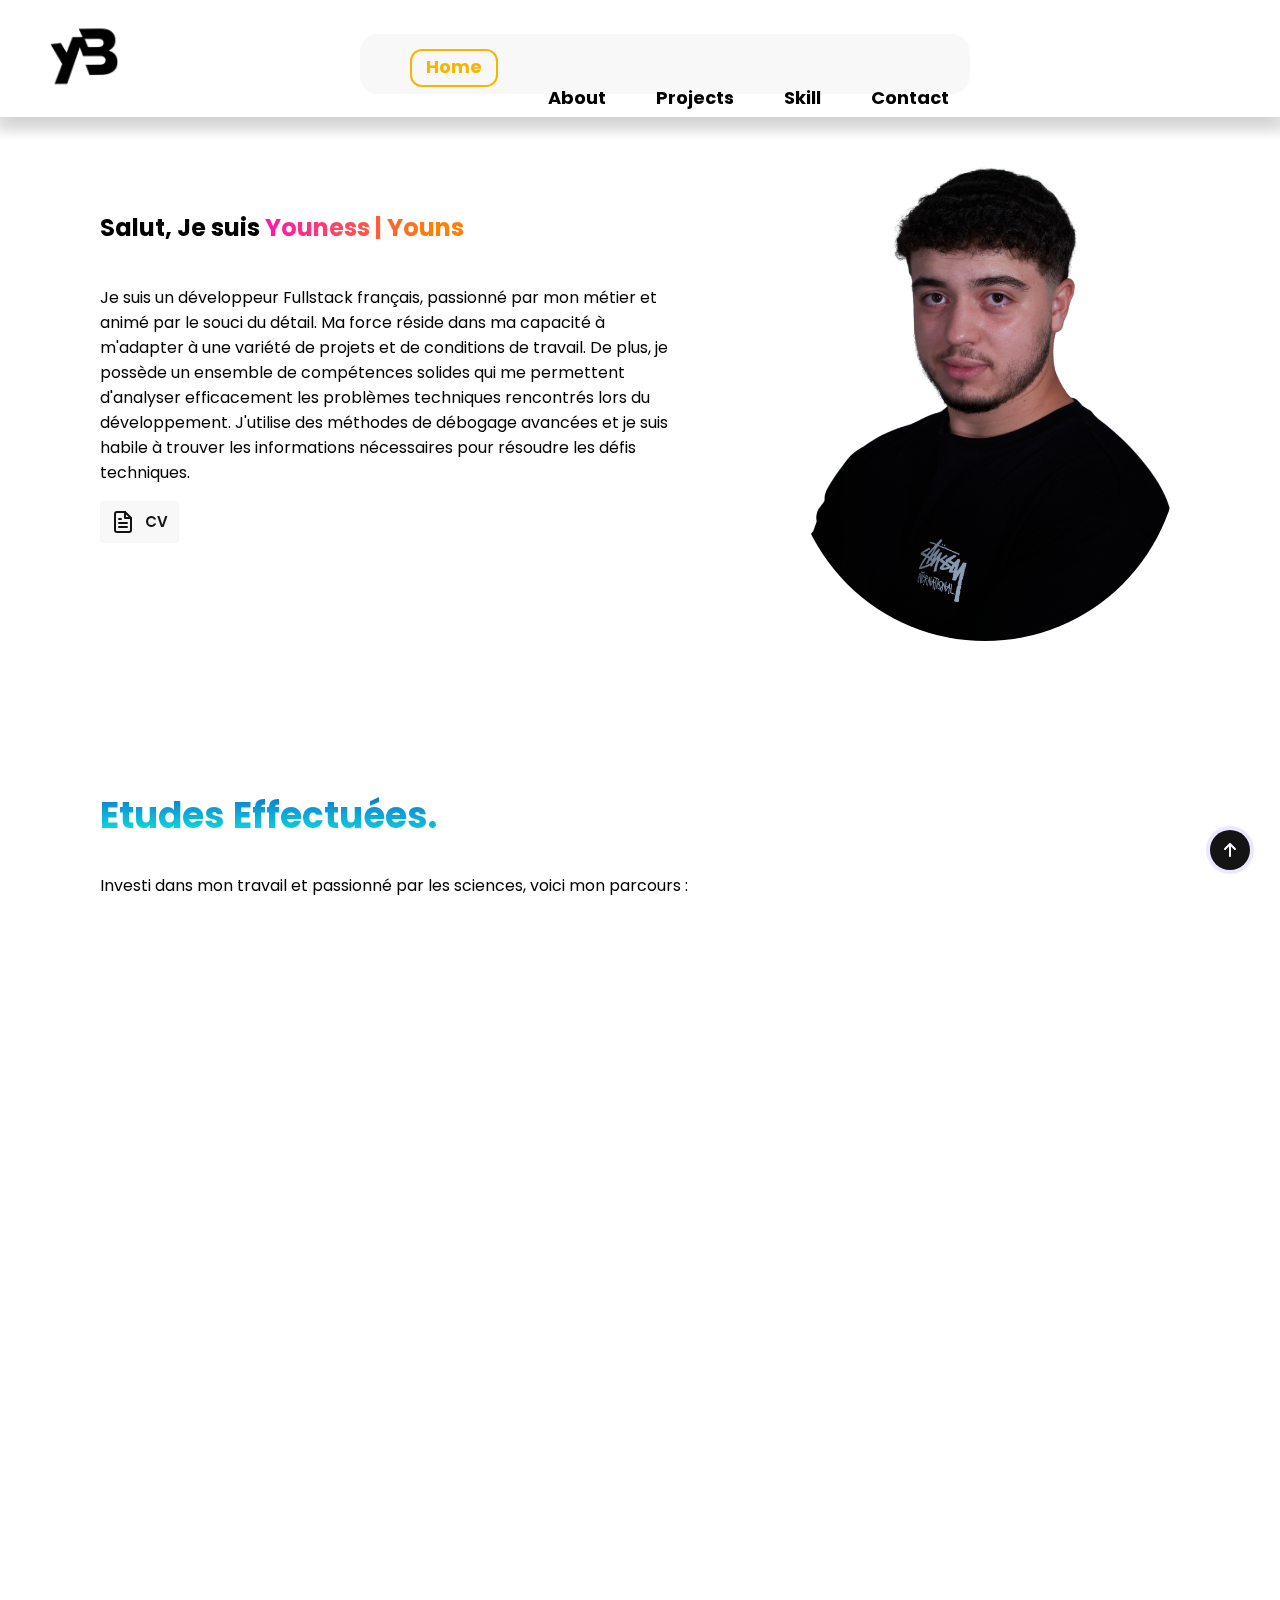
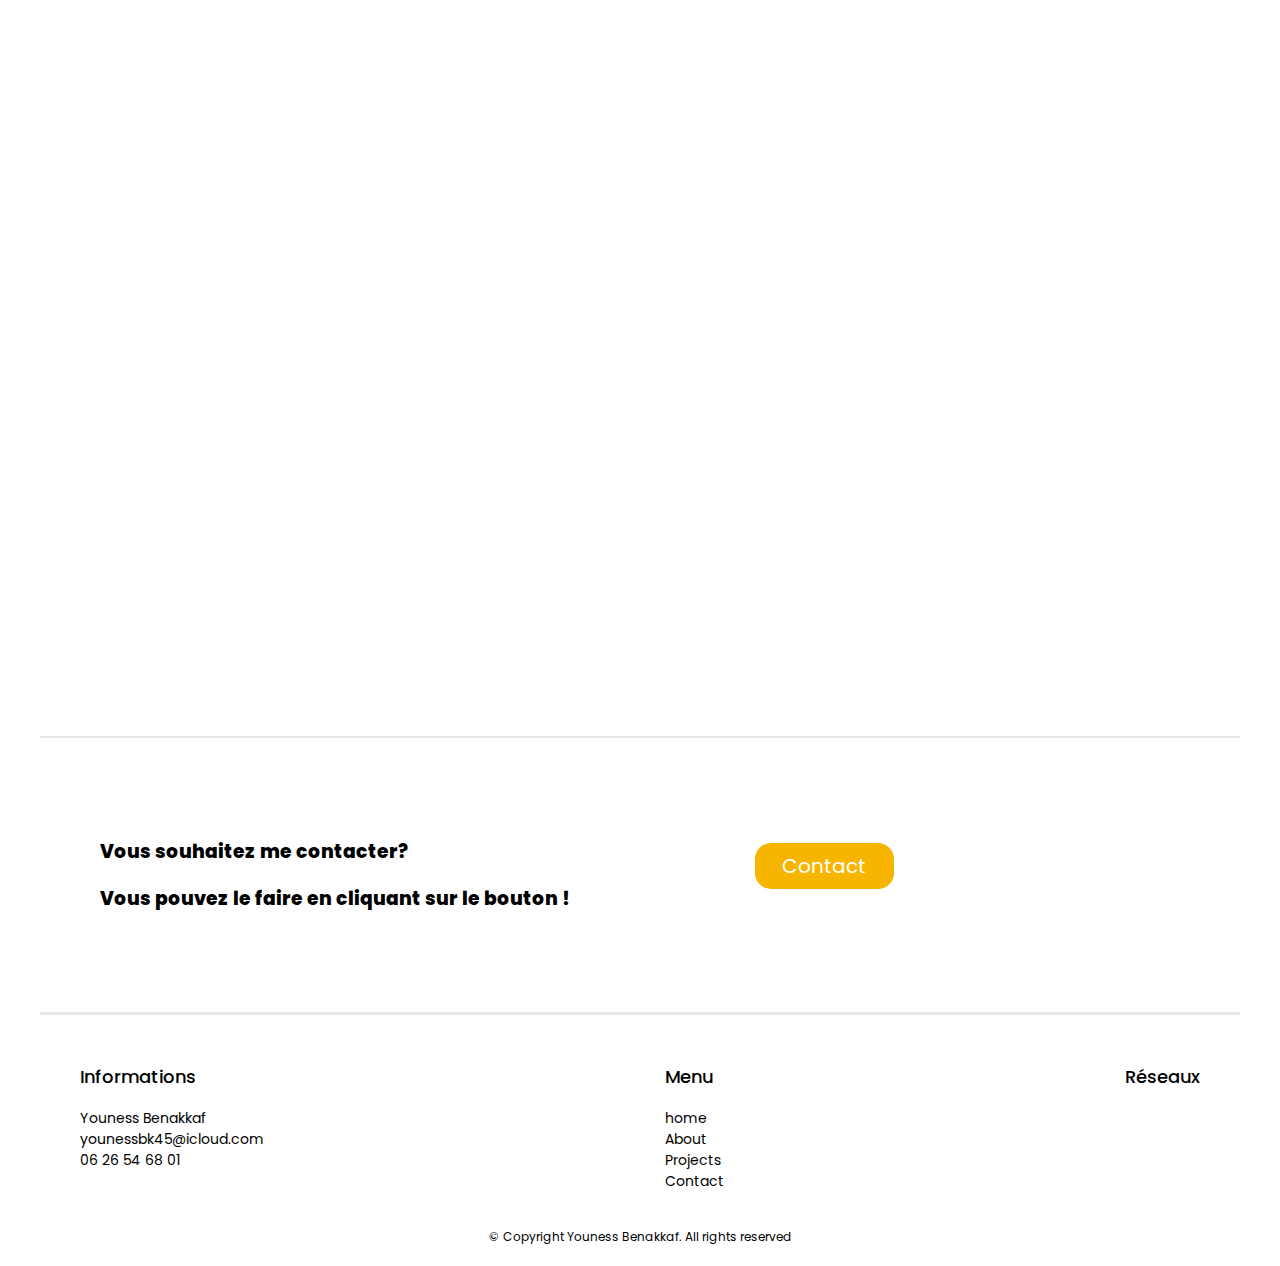
==== pages/about.html @ bb2be25c "first commit" ====
<!DOCTYPE html>
<html lang="fr">
<head>
    <meta charset="UTF-8">
    <meta name="viewport" content="width=device-width, initial-scale=1.0">
    <link href="https://cdn.jsdelivr.net/npm/bootstrap@5.3.2/dist/css/bootstrap.min.css" rel="stylesheet" integrity="sha384-T3c6CoIi6uLrA9TneNEoa7RxnatzjcDSCmG1MXxSR1GAsXEV/Dwwykc2MPK8M2HN" crossorigin="anonymous">
    <link rel='stylesheet' href='https://cdn-uicons.flaticon.com/2.1.0/uicons-bold-straight/css/uicons-bold-straight.css'>
    <link rel="stylesheet" href="https://cdnjs.cloudflare.com/ajax/libs/font-awesome/6.5.1/css/all.min.css" integrity="sha512-DTOQO9RWCH3ppGqcWaEA1BIZOC6xxalwEsw9c2QQeAIftl+Vegovlnee1c9QX4TctnWMn13TZye+giMm8e2LwA==" crossorigin="anonymous" referrerpolicy="no-referrer" />
    <link rel="preconnect" href="https://fonts.googleapis.com">
    <link rel="preconnect" href="https://fonts.gstatic.com" crossorigin>
    <link href="https://fonts.googleapis.com/css2?family=Poppins:ital,wght@0,100;0,200;0,300;0,400;0,500;0,600;0,700;0,800;0,900;1,100;1,200;1,300;1,400;1,500;1,600;1,700;1,800;1,900&display=swap" rel="stylesheet">
    <link rel="stylesheet" href="../index.css">
</head>
<body onload="applyStyleOnLoad()">
    <div class="gotop">
        <button class="button">
            <svg class="svgIcon" viewBox="0 0 384 512">
                <path d="M214.6 41.4c-12.5-12.5-32.8-12.5-45.3 0l-160 160c-12.5 12.5-12.5 32.8 0 45.3s32.8 12.5 45.3 0L160 141.2V448c0 17.7 14.3 32 32 32s32-14.3 32-32V141.2L329.4 246.6c12.5 12.5 32.8 12.5 45.3 0s12.5-32.8 0-45.3l-160-160z"></path>
            </svg>
        </button>
    </div>
    

    <header>
        <div class="oui">
            <div class="logo">
                <img src="../images/Design sans titre-69.png" alt="" srcset="">
            </div>
            <div class="pages">
                <div class="infos">
                    <a href="../index.html" onclick="onPageLinkClicked('un')"><h5 id="un">Home</h5></a>
                    <a href="./about.html"  onclick="onPageLinkClicked('deux')"><h5 id="deux">About</h5></a>
                    <a href="./projects.html" onclick="onPageLinkClicked('trois')"><h5 id="trois">Projects</h5></a>
                    <a href="./skill.html" onclick="onPageLinkClicked('cinq')"><h5 id="cinq">Skill</h5></a>
                    <a href="./contact.html" onclick="onPageLinkClicked('quatre')"><h5 id="quatre">Contact</h5></a>
                </div>
            </div>
            <div class="resaux">
                <a href="https://www.linkedin.com/in/youness-benakkaf-334a472b2?utm_source=share&utm_campaign=share_via&utm_content=profile&utm_medium=ios_app"><i class="fab fa-linkedin" ></i></a>
                <a href="https://github.com/ybkk65"><i class="fab fa-github" ></i></a>
                <a href="https://x.com/ybenakkaf?s=21&t=C0I7Cq6pZ4Nnw8e-dBh9cQ"><i class="fa-brands fa-x-twitter "></i></a>
            </div>
        </div>
    </header>

    <div id="navbarptit">
        <div class="navlog">
            <img src="../images/Design sans titre-69.png" alt="">
        </div>
        <div class="offnav">
            <div class="menu-toggle">
                <i class="fas fa-bars"></i>
                <i class="fas fa-times"></i> <!-- Ajout de l'icône croix -->
            </div>
            <div class="offnavcontent">
                <div class="redirection">
                    <a href="../index.html" onclick="onPageLinkClicked('un')"><h5 id="un">Home</h5></a>
                    <a href="./about.html"  onclick="onPageLinkClicked('deux')"><h5 id="deux">About</h5></a>
                    <a href="./projects.html" onclick="onPageLinkClicked('trois')"><h5 id="trois">Projects</h5></a>
                    <a href="./skill.html" onclick="onPageLinkClicked('cinq')"><h5 id="cinq">Skill</h5></a>
                    <a href="./contact.html" onclick="onPageLinkClicked('quatre')"><h5 id="quatre">Contact</h5></a>
                </div>
                <div class="socialmedia">
                    <a href="https://www.linkedin.com/in/youness-benakkaf-334a472b2?utm_source=share&utm_campaign=share_via&utm_content=profile&utm_medium=ios_app"><i class="fab fa-linkedin" ></i></a>
            <a href="https://github.com/ybkk65"><i class="fab fa-github" ></i></a>
            <a href="https://x.com/ybenakkaf?s=21&t=C0I7Cq6pZ4Nnw8e-dBh9cQ"><i class="fa-brands fa-x-twitter "></i></a>
                </div>
            </div>
        </div>
    </div>
    <main>

        <section id="aboutme">
        
            <div class="description_1">
                <div class="contenuDescription">
                    <h2>Salut, Je suis <span class="animated-text">Youness | Youns</span></h2>
                    <p>Je suis un développeur Fullstack français, passionné par mon métier et animé par le souci du détail. Ma force réside dans ma capacité à m'adapter à une variété de projets et de conditions de travail. De plus, je possède un ensemble de compétences solides qui me permettent d'analyser efficacement les problèmes techniques rencontrés lors du développement. J'utilise des méthodes de débogage avancées et je suis habile à trouver les informations nécessaires pour résoudre les défis techniques.</p>
                    <button class="download-button" onclick="downloadCV()">
                        <div class="docs">
                            <svg viewBox="0 0 24 24" width="24" height="24" stroke="currentColor" stroke-width="2" fill="none" stroke-linecap="round" stroke-linejoin="round" class="css-i6dzq1">
                                <path d="M14 2H6a2 2 0 0 0-2 2v16a2 2 0 0 0 2 2h12a2 2 0 0 0 2-2V8z"></path>
                                <polyline points="14 2 14 8 20 8"></polyline>
                                <line x1="16" y1="13" x2="8" y2="13"></line>
                                <line x1="16" y1="17" x2="8" y2="17"></line>
                                <polyline points="10 9 9 9 8 9"></polyline>
                            </svg>
                            CV
                        </div>
                        
                        <div class="download">
                            <svg viewBox="0 0 24 24" width="26" height="26" stroke="currentColor" stroke-width="2" fill="none" stroke-linecap="round" stroke-linejoin="round" class="css-i6dzq1">
                                <path d="M21 15v4a2 2 0 0 1-2 2H5a2 2 0 0 1-2-2v-4"></path>
                                <polyline points="7 10 12 15 17 10"></polyline>
                                <line x1="12" y1="15" x2="12" y2="3"></line>
                            </svg>
                        </div>
                    </button>
               
                </div>
                <div class="maphoto">
                    <img src="../images/Design sans titre-73.png" alt="">
                </div>
            </div>
        
            <div class="Etudes">
                <h2>Etudes Effectuées.</h2>
                <p>Investi dans mon travail et passionné par les sciences, voici mon parcours :</p>
            </div>

            <div class="parcours">

                <div id="ensemble1" class="ensemble">
                    <div class="codalogo">
                        <img src="../images/coda_school_logo.jpeg" alt="">
                        <p>Sept 2023 - Sept 2026</p>
                    </div>
                <div class="parcour_1">
                    <div class="contenue_1">
                        <h3>Bachelor Concepteur Développeur d'Applications</h3>
                        <h5>Coda</h5>
                        <ul>
                            <li>Concevoir et développer des composants d'interface utilisateur en intégrant les recommandations de sécurité.</li><br>
                            <li>Concevoir et développer la persistance des données en intégrant les recommandations de sécurité.</li><br>
                            <li>Concevoir et développer une application multicouche répartie en intégrant les recommandations de sécurité.</li>
                        </ul>
                    </div>
                </div>
            </div>


            <div id="ensemble2" class="ensemble">
                <div class="codalogo">
                    <img src="../images/logo-univ-orléans_3.png" alt="">
                    <p>Sept 2022 - Avril 2023</p>
                </div>
            <div class="parcour_1">
                <div class="contenue_1">
                    <h3>Licence Informatique Mathématiques Économie (1ère année)</h3>
                        <h5>Université d'Orléans</h5>
                        <ul>
                            <li>Études d'algorithmie et apprentissage de Python</li><br>
                            <li>Étude du cycle de maths et de la logique de programmation</li>
                        </ul>
                </div>
            </div>
        </div>


        <div id="ensemble3" class="ensemble">
            <div class="codalogo">
                <img src="../images/Capture d’écran 2024-03-12 à 20.41.40.png" alt="">
                <p>Sept 2019 - juin 2021</p>
            </div>
        <div class="parcour_1">
            <div class="contenue_1">
                <h3>Baccalauréat général Mathématiques, Physique-Chimie, Maths Expertes</h3>
                <h5>Lycée Maurice Genevoix, Ingré</h5>
                <ul>
                    <li>Cursus général</li>
                </ul>
            </div>
        </div>
    </div>



           
        </section>

        <div class="btncontact">
            <div class="lesdeux">
            <div>
                <h3>Vous souhaitez me contacter?</h3>
                <h3>Vous pouvez le faire en cliquant sur le bouton !</h3>
            </div>
            <div>
                <a href="./contact.html" onclick="onPageLinkClicked('quatre')"><h5>Contact</h5></a>
            </div>
        </div>
        </div>
    </main>

    <footer>
        <div class="footer-container">
            <div class="one">
                <div>
                    <p>Informations</p>
                </div>
                <div>
                    <ul>
                        <li>Youness Benakkaf</li>
                        <li>younessbk45@icloud.com</li>
                        <li>06 26 54 68 01</li>
                        <li></li>
                    </ul>
                </div>
            </div>
            <div class="two">
                <div>
                    <p>Menu</p>
                </div>
                <div>
                    <ul>
                        <li>home</li>
                        <li>About</li>
                        <li>Projects</li>
                        <li>Contact</li>
                    </ul>
                </div>
            </div>
            <div  class="tree">
                <div>
                    <p>Réseaux</p>
                </div>
                <div class="res">
                    <a href="https://www.linkedin.com/in/youness-benakkaf-334a472b2?utm_source=share&utm_campaign=share_via&utm_content=profile&utm_medium=ios_app"><i class="fab fa-linkedin" ></i></a>
                    <a href="https://github.com/ybkk65"><i class="fab fa-github" ></i></a>
                    <a href="https://x.com/ybenakkaf?s=21&t=C0I7Cq6pZ4Nnw8e-dBh9cQ"><i class="fa-brands fa-x-twitter "></i></a>
                </div>
            </div>
        </div>
        <span class="footer__copy">
            &#169; Copyright Youness Benakkaf. All rights reserved
        </span>
    </footer>
    
    <script src="../scrollreveal.min.js"></script>
    <script src="../nav.js"></script>
    <script src="../index.js"></script>
    <script src="https://cdn.jsdelivr.net/npm/gsap@3.12.5/dist/gsap.min.js"></script>
    <script src="../animations.js"></script>
    <script src="https://cdn.jsdelivr.net/npm/bootstrap@5.3.3/dist/js/bootstrap.bundle.min.js" integrity="sha384-YvpcrYf0tY3lHB60NNkmXc5s9fDVZLESaAA55NDzOxhy9GkcIdslK1eN7N6jIeHz" crossorigin="anonymous"></script>
</body>
</html>
---- index.css ----
/*body and all style*/

*{
  font-family: "Poppins", sans-serif;
  z-index: 1;
}
body{
  max-width: 1200px;
margin: 140px auto 0 auto;


}

/*header style*/
/*header style*/
header {
  position: fixed;
  top: 0;
  padding-top: 20px;
  padding-bottom: 20px;
  left: 50%;
  transform: translateX(-50%);
  width: 100%; /* Largeur de 90% de la largeur de la fenêtre */
 /* Largeur maximale de 1200px */
  background-color: white; /* Ajout pour assurer la visibilité */
  z-index: 999; /* Assure que le header reste au-dessus du contenu */

  box-shadow: 2px 8px 10px 8px rgba(0,0,0,0.1),0px 10px 15px -3px rgba(0,0,0,0.1);
  backdrop-filter: blur(12px);
  -webkit-backdrop-filter: blur(12px);
}






#navbarptit{
  display: none;
}


.oui {
  display: flex;
  justify-content: space-between; /* Ajout */
  align-items: center; /* Ajout */
  max-width: 1200px;
  margin: 0 auto;
  padding-left: 15px;
  padding-right: 15px;
  
}


.logo{
  padding-left: 10px;
}
.logo img{
  width: 70px;
 

}

.pages{
  margin-top: 10px;
  display: flex;
  width: 610px;
  height: 60px;
  border-radius: 18px;
  background-color: #F8F8F8;
  
} 

.infos h5{
  font-size: 18px;


} 

.infos{
  display: flex;
  margin: 20px 50px;
  gap: 50px;
}

.infos a{
  text-decoration: none;
  color: black;
}



.resaux{
  display: flex;
  flex-wrap: nowrap;
  
  
}
.resaux i{
  margin-top: 15px;
  margin-right: 10px;
  font-size: 24px;
}

/*MAIN*/

/* section home style */
.home{
  margin-top: 60px;

  margin-bottom: 180px; 
}


.home h1{
margin-bottom: 10px;
font-size: 50px;
text-align: center;  

}
.home h2{
text-align: center;
text-transform: uppercase;
}
:root {
--Primary-Gradient: linear-gradient(125deg, #ff8660 61.79%, #9a33ff 80.51%);
}

.typed-text {
background: var(--Primary-Gradient);
background-clip: text;
-webkit-background-clip: text;
-webkit-text-fill-color: transparent;
font-size: 75px;
}

.ecrit{

text-align: center;

}

.moi img{

width: 500px;
margin-top: -30px;

}
.moi{
display: flex;
justify-content: center;
}



 /* section competence                  ___________________*/

/* section avec le slide */

#le_slide{
  margin-top: 70px;
  margin-bottom: 80px;


}

.slider-container {
  width: 500px;
  overflow: hidden;
  margin: 0 auto;
  padding: 10px;
}

.slider {
  display: flex;
}

.slider img {
  width: 60px;
  height: auto;
  margin-left: 10px;
}

/*card effet fenetre */

.card {
  width: 500px;
  height: 300px;
  
  background-color: #011522;
  border-radius: 8px;
  z-index: 2;
  margin-bottom: 60px;
 }

 /*card contenet*/

 .card__content{
  width: 80%;
  margin: 10px auto;
 }
 .card__content p{
  color: white;
  font-size: 14px;
 }
 .keyword {
  color: #569CD6; /* Couleur des mots-clés */
}

.string {
  color: #CE9178; /* Couleur des chaînes de caractères */
}

.function {
  color: #DCDCAA; /* Couleur des noms de fonctions */
}

.parameter {
  color: #9CDCFE; /* Couleur des paramètres de fonction */
}

.variable {
  color: #B5CEA8; /* Couleur des noms de variables */
}

 
 .tools {
  display: flex;
  align-items: center;
  padding: 9px;
 }
 
 .circle {
  padding: 0 4px;
 }
 
 .box {
  display: inline-block;
  align-items: center;
  width: 10px;
  height: 10px;
  padding: 1px;
  border-radius: 50%;
 }
 
 .red {
  background-color: #ff605c;
 }
 
 .yellow {
  background-color: #ffbd44;
 }
 
 .green {
  background-color: #00ca4e;
 }


 .competence{
  display: flex;
  justify-content: center;

 }


/*section allCard */

.allCard{
  margin-top: 250px;
}
.line_one{
  width: 100%;
  display: flex;
justify-content: center;
margin-bottom: 30px;

}

.skill_container{
  height: 300px;
  width: 400px;
  background-color:#F8F8F8;
  border-radius: 18px;
  margin-right: 40px;
  box-shadow: 0px 10px 15px 3px rgba(0,0,0,0.1);
}




.about_container{
    height: 300px;
  width: 400px;
  background-color:#F8F8F8;
  border-radius: 18px;
  box-shadow: 0px 10px 15px 3px rgba(0,0,0,0.1);
  

}

.projects_container{
       height: 250px;
  width: 840px;
  background-color:#F8F8F8;
  border-radius: 18px;
  margin-bottom: 60px;
  box-shadow: 0px 10px 15px 3px rgba(0,0,0,0.1);
}

.line_two{
  display: flex;
  justify-content: center;
}

.contenue{
  margin-top:20px;
  text-align: center;
}

.contenue img{
  width: 200px;
  margin-top: -20px;
  
}
.contenue2{
 margin-top: 20px;
 margin-left: 20px;
}

.projects_container i{
  display: flex;
  justify-content: end;
  font-size: 25px;
  margin: 22px;
  margin-top: -100px;
}

.projectContainer img{
  width: 110px;
 border-radius: 12px;
 margin-left: 10px;
 box-shadow: 0px 10px 15px -15px rgba(0,0,0,0.1);
}








/* Bouton de retour en haut de page */
.button {
  width: 40px;
  height: 40px;
  border-radius: 50%;
  background-color: rgb(20, 20, 20);
  border: none;
  font-weight: 600;
  display: flex;
  align-items: center;
  justify-content: center;
  box-shadow: 0px 0px 0px 4px rgba(180, 160, 255, 0.253);
  cursor: pointer;
  transition-duration: 0.3s;
  overflow: hidden;
  position: relative;
}

.svgIcon {
  width: 12px;
  transition-duration: 0.3s;
}

.svgIcon path {
  fill: rgb(255, 255, 255);
}

.button:hover {
  width: 140px;
  border-radius: 50px;
  transition-duration: 0.3s;
  background-color: rgb(181, 160, 255);
  align-items: center;
}

.button:hover .svgIcon {
  transition-duration: 0.3s;
  transform: translateY(-200%);
}

.button::before {
  position: absolute;
  bottom: -20px;
  content: "Back to Top";
  color: white;
  font-size: 0px;
}

.button:hover::before {
  font-size: 13px;
  opacity: 1;
  bottom: unset;
}

.gotop {
  position: fixed;
  bottom: 30px;
  right: 30px;
  z-index: 999;
}

/*contact button style */

button {
  position: relative;
  display: inline-block;
  cursor: pointer;
  outline: none;
  border: 0;
  vertical-align: middle;
  text-decoration: none;
  background: transparent;
  padding: 0;
  font-size: inherit;
  font-family: inherit;
 }
 
 button.learn-more {
  width: 12rem;
  height: auto;
 }
 
 button.learn-more .circle {
  transition: all 0.45s cubic-bezier(0.65, 0, 0.076, 1);
  position: relative;
  display: block;
  margin: 0;
  width: 3rem;
  height: 3rem;
  background: #303dec;
  border-radius: 1.625rem;
 }
 
 button.learn-more .circle .icon {
  transition: all 0.45s cubic-bezier(0.65, 0, 0.076, 1);
  position: absolute;
  top: 0;
  bottom: 0;
  margin: auto;
  background: #fff;
 }
 
 button.learn-more .circle .icon.arrow {
  transition: all 0.45s cubic-bezier(0.65, 0, 0.076, 1);
  left: 0.625rem;
  width: 1.125rem;
  height: 0.125rem;
  background: none;
 }
 
 button.learn-more .circle .icon.arrow::before {
  position: absolute;
  content: "";
  top: -0.29rem;
  right: 0.0625rem;
  width: 0.625rem;
  height: 0.625rem;
  border-top: 0.125rem solid #fff;
  border-right: 0.125rem solid #fff;
  transform: rotate(45deg);
 }
 
 button.learn-more .button-text {
  transition: all 0.45s cubic-bezier(0.65, 0, 0.076, 1);
  position: absolute;
  top: 0;
  left: 0;
  right: 0;
  bottom: 0;
  padding: 0.75rem 0;
  margin: 0 0 0 1.85rem;
  color: #282936;
  font-weight: 600;
  line-height: 1.6;
  text-align: center;
 }
 
 button:hover .circle {
  width: 100%;
 }
 
 button:hover .circle .icon.arrow {
  background: #fff;
  transform: translate(1rem, 0);
 }
 
 button:hover .button-text {
  color: #fff;
 } 

 /*contact section style */

 #contact{
  margin-top: 100px;
  margin-bottom: 250px;
  
 }

 #contact h2{
  text-align: center;
  font-size: 60px;
  padding: 50px;
  padding-bottom: 80px;
 }


 .allContact{
  display: flex;
  justify-content: center;
  margin: 0 auto;
 
 }

 .contact_container{
      height: 400px;
  width: 500px;
  background-color:#F8F8F8;
  border-radius: 18px;
  box-shadow: 0px 10px 15px 3px rgba(0,0,0,0.1);
  
  
 } 

 .contact_container .contenue{ 
  padding-left: 30px;
 }
 .contact_container p{
  text-align: start;
  width: 80%;
  margin : 0 auto;
 }
 
.info{
  padding: 20px 0;
  display: flex;
  width: 80%;
  margin : 0 auto;

}
 .info img{
  width: 80px;
  height:  80px;
  margin-left: 30px;
  margin-top: 10px;
 }

 .info h3{ 

  font-size: 44px;
  text-align: left;

 }

.learn-more{
  margin-top: 80px;
  padding-left: -30px;
} 

/*footer-container*/

.footer-container{
  display: flex;
  justify-content: space-between;
  border-top:#e7e6e6 solid 3px;

}

.footer-container ul {
  list-style-type: none;
}
.footer-container li {
  font-size: 14px;
}
.footer-container p {
  font-size: 18px;
 font-weight: 500;
}
.one, .two, .tree {
  text-align: left;
  margin-top: 30px;
}

.one ul,
.two ul {
  padding-left: 0;
}

.one {
  padding-left : 40px;
}
.tree {
  padding-right: 40px;
}


.footer__copy{
  display: flex;
  justify-content: center;
  padding: 20px;
  font-size: 12px;
}

a{
  text-decoration: none;
  color: black;
}



/* Bouton "CV" */
.download-button {
  position: relative;
  color: rgb(19, 19, 19);
  font-size: 15px;
  font-weight: 600;
  z-index: 1;
  background-color: white;
  border: none;
  border-radius: 10px;
}

.download-button .docs {
  display: flex;
  align-items: center;
  justify-content: space-between;
  gap: 10px;
  min-height: 40px;
  padding: 0 10px;
  border-radius: 4px;
  z-index: 1;
  background-color: #F8F8F8;
  border: solid 1px #e8e8e82d;
  transition: all 0.5s cubic-bezier(0.77, 0, 0.175, 1);
}

.download-button:hover {
  box-shadow: rgba(233, 233, 233, 0.555) 0px 54px 55px,
    rgba(0, 0, 0, 0.12) 0px -12px 30px, rgba(0, 0, 0, 0.12) 0px 4px 6px,
    rgba(0, 0, 0, 0.17) 0px 12px 13px, rgba(0, 0, 0, 0.09) 0px -3px 5px;
}

.download {
  position: absolute;
  inset: 0;
  display: flex;
  align-items: center;
  justify-content: center;
  margin: 0 auto;
  z-index: -1;
  width: 60%;
  margin-top: 10%;
  height: 80%;
  transform: translateY(0%);
  background-color: #01e056;
  transition: all 0.5s cubic-bezier(0.77, 0, 0.175, 1);
  cursor: pointer;
}

.download-button:hover .download {
  transform: translateY(100%);
}

.download svg polyline,
.download svg line {
  animation: docs 1s infinite;
}

@keyframes docs {
  0% {
    transform: translateY(0%);
  }

  50% {
    transform: translateY(-15%);
  }

  100% {
    transform: translateY(0%);
  }
}

@media screen and (max-width: 940px) {


  body{
    width: 90%;
    margin: 140px auto 0 auto;
    overflow-x: hidden;
 
  }

  header{
    top: 0;
   
  }




 
  .home{
    padding-top: 60px;
  }

  .home h1 {
    font-size: 36px;
  }

  .typed-text {
    font-size: 50px;
  }

  .moi img{
    width: 340px;
    margin-top: 15px;
  }

  .competence{
    display: flex;
    flex-direction: column;
    margin-top: -150px;
    
  }

.card{
  max-width: 500px ;
  width: 85%;
  margin: 0 auto;
}



.line_one{  
  display: flex;
  flex-direction: column;
}

.skill_container{
  width: 90%;
  margin: 30px auto;
}

.about_container{
  width: 90%;
  margin: 30px auto;
}

.projects_container{
  width: 90%;
  margin: 30px auto;
  
}

.projectContainer{
  width: 90%;

  display: flex;
  overflow-x: scroll;
}

.projects_container i{
  margin-top: -70px;
  margin-right: -0.1px;
}

.slider-container {
  width: 100%;
}

#contact {
  margin-top: 30px;
}
#contact h2{
  font-size: 40px;
  
}

.contact_container{
  width: 90%;
  margin: 30px auto;
}



li{
  margin-bottom: 3px;
  font-size: 14px;
}

.tree{
  text-align: center;
}
.res{
  display: flex;
 justify-content: center;
 margin-right: -7px;
  
  
}
.res i{
  margin-right: 10px;
  font-size: 16px;
}

.footer__copy{
  font-size: 10px;
}


.resaux{
  display: none;
}


.oui {
  display: flex;
flex-direction: column;
  
}

.logo img{
  margin-top: -16px;
  width: 40px;
}
.logo{
  padding-left: 20px;
}

.two p {
  font-size: 14px;
}

.two li{
  font-size: 11px;
}
.one p {
  font-size: 14px;
}

.one li{
  font-size: 11px;
}

.tree p {
  font-size: 14px;
}

.slider-container{
  width: 80%;
}

.info h3{
  font-size: 30px;
}

.info p{
  font-size: 20px;
}


#formulaire{
  margin-top: 20px;
  padding-bottom: 80px;


}
}

/*about pâge*/

#aboutme{
  width: 90%;
  margin: 0 auto;
}
.description_1{
  display: flex;
  
  justify-content: space-between;
  margin-top: 80px;
  margin-bottom: 70px;
}

.maphoto img{
  width: 390px;
  border-radius: 200px;
}

.contenuDescription{
  max-width: 570px;
  
}
.animated-text {
  background: #FF15AD;
  background: linear-gradient(to right, #FF15AD 0%, #FF7F04 84%);
  -webkit-background-clip: text;
  -webkit-text-fill-color: transparent;
  

}



.contenuDescription h2  {
  margin-bottom: 40px;
  padding-top: 50px;
}

.parcour_1{
  width: 700px;
  background-color: #F8F8F8;
  border-radius: 12px;
  padding: 30px;
 margin-left: 25px;
 margin-bottom: 50px;
 margin-top: 30px;
 box-shadow: 0px 10px 15px 3px rgba(0,0,0,0.1);
}
.ensemble{
  display:flex;
  margin: 50px;
}

.contenue_1 h3{
  margin-bottom: 20px;
  font-size: 25px;
  font-weight: 700;
  background: #177CCF;
background: linear-gradient(to right, #177CCF 0%, #3ECDCF 100%);
-webkit-background-clip: text;
-webkit-text-fill-color: transparent;

}

.btncontact h3{
font-weight: 800;
}

.contenue_1 h5{
  font-weight: 500;
  margin-bottom: 15px;
  background: #FCEABB;
  background: linear-gradient(to right, #FCEABB 0%, #FCCD4D 0%, #F8B500 51%, #FBDF93 100%);
  -webkit-background-clip: text;
  -webkit-text-fill-color: transparent;
  

}

.contenue_1 li{
  font-weight: 300;

  
}

.contenue_1 ul{
  padding-left: 0;
   
  
}

.btncontact{
  display: flex;
  border-top: 2px solid #e7e6e6;
  padding-top: 80px;
  margin-bottom: 80px;
  width: 100%;

  
}

.lesdeux{
  width: 90%;
  margin: 0 auto;
  display: flex;
  gap: 6%;
}


.btncontact h5 {
  margin-left: 120px;
  width: 115px;
  margin-top: 25px;
  background-color: #F8B500;
  border-radius: 16px;
  color: white;
  transition: all 0.8s cubic-bezier(0.15, 0.83, 0.66, 1);
  font-size: 20px;
  font-weight: 400;
   text-align:center;
   padding: 8px 12px;
}

.btncontact h5:hover {
  transform: scale(1.06);
}

.codalogo{
  margin-right: 60px;
  margin-top: 50px;

}
.codalogo img{
  border-radius: 180px;
  width: 70px;
  margin-top: 40px ;
  margin-bottom: 20px;

  
}
.codalogo p{
  font-size: 14px;
}

.contenuDescription h1{
  font-size: 36px;
}
.Etudes h2{
  font-size: 36px;
  background: #0DFCE0;
  background: radial-gradient(ellipse farthest-side at bottom left, #0DFCE0 0%, #0E65CF 100%);
  -webkit-background-clip: text;
  -webkit-text-fill-color: transparent;
  
  
}
.Etudes p {
  font-weight: 400;
  margin-top: 20px;
}

.Etudes{
  margin-bottom: 80px;
  margin-top: 140px;
}

.maincontact{
  margin: 0 auto;
}

@media screen and (max-width: 1000px) {

  .contenuDescription {
    margin: 0 auto;
  }
  .contenuDescription p{
   width: 100%;
  }

  .description_1{
    display: flex;
  flex-wrap: wrap; 
  } 

  .maphoto{
    margin: 40px auto;
  }
  .maphoto img{
    width: 400px;
  
  }
  .codalogo{
    margin-right: 30px;
  }
  .contactandimg{
    display: flex;
  flex-wrap: wrap;
  justify-content: center;
margin: 0 auto;


   
  }

  #formulaire{
    margin-top: 20px;
  
  
  }


  .contactandimg{
    padding-left: 0;
    
    
     
    }
    
    .salut h3{
     text-align: center;
     
    }

    .salut img{
      margin-bottom: -210px;
      margin-left: -20px;
      
    }
}

@media screen and (max-width: 767px) {

 .contenuDescription p{
  font-size: 14px;
 }
 .maphoto img{
  width: 320px;
}
body{
  width: 100%;
}

.ensemble{
  display: flex;
  flex-wrap: wrap;
  margin: 0;
  margin-left: -10px;
}

.parcours{
  margin-top: -80px;
  padding-bottom: 40px;
}

.parcours{
margin-left: 8px ;
margin-bottom: 15px;
}

.parcour_1{
  margin-left: 0;
  margin: 0 auto;
}

.btncontact {
  display: flex;
  margin-top: 30px;
  padding-top: 50px;
  margin-bottom: 50px;
}

.btncontact h3{
  margin-top: 14px;
  font-size: 14px;
  width: 100%;
  
  }


.btncontact h5{
  margin-left: 0;
  margin-top: 25px ;
  padding: 5px 0px;
  background-color: #F8B500;
  border-radius: 16px;
  color: white;
  font-size: 14px;
  text-align: center;
  
}

.codalogo img{
  width: 45px;
}
input{
  max-width: 80%;
  margin: 15px auto;
}

label{
  max-width: 80%;
  margin-left: 10%;
}

textarea{
  max-width: 80%;
  margin-left: 10%;
}


.salut img{

margin-bottom: -170px;
margin-top: -100px;
}

.salut{
  margin: 0 auto;
width: 80%;
}

.titrecontact{
  margin: 0 auto;
  
}

.salut{
  display: flex;
  flex-wrap: wrap-reverse;
  justify-content: center;
 

}




}

/* form contact style */

#formulaire{
  margin-top: 120px;
  
  margin-bottom: 20px;

  

}


@media screen and (min-width: 1000px) {

.maincontact{
  height: 80vh;
}
}

.champ{
  display: flex;
  flex-direction: column;

}



label{
  color:#FFC02C;
}




textarea:focus {
  outline: none;
}
input:focus {
  outline: none;
}
input{
  width: 400px;
  height: 50px;
  margin-bottom: 15px;
  border:  0px;
  border-bottom: solid 1px #FFC02C;
  font-weight: 300;
  color: rgb(166, 166, 166);
}

textarea{
  width: 400px;
  height: 200px;
  border:  0px;
  border-bottom: solid 1px #FFC02C; 
  color: rgb(166, 166, 166);
}

.envoyer{
  margin-top: 20px;
  display: flex;
  justify-content: center;
}

.envoyer input{
  width: 100px;
  border: none;
  border-radius: 18px;
  background-color:#FFC02C;
  color: white;
  font-size: 16px;
  height:40px;
  transition: all 0.8s cubic-bezier(0.15, 0.83, 0.66, 1);
}




.envoyer input:hover {
transform: scale(1.06);
}


.contactandimg{
  display: flex;
  width: 0 auto;
  justify-content: center;
  width: 90%;
gap: 90px;
margin-top: 50px;
margin-left: 30px;
margin-right: 30px;



 
}

.salut img{
  margin-top: -50px;
  padding: 50px;
max-width: 500px;
}

.salut h3{
  margin-bottom: -50px;
  text-align: center;
  margin-top: 80px;
  font-size: 40px;
  background: #FFC02C;
background: linear-gradient(to bottom left, #FFC02C 38%, #FF0000 90%);
-webkit-background-clip: text;
-webkit-text-fill-color: transparent;

  
}


/* skill page css */

.losange{
  
  width: 380px;
display: flex;
 transform: rotate(45deg);

}
.aligner{
  margin-top: 100px;
  margin-bottom: 150px;
  display: flex;
  justify-content: center;
}
.skillcard{
  width: 120px;
  height: 120px;
  background-color:#F8F8F8;
  border-radius: 12px;
  box-shadow: 0px 10px 15px 3px rgba(0,0,0,0.1);
  transition: all 0.8s cubic-bezier(0.15, 0.83, 0.66, 1);
}






.skillcard:hover {
transform: scale(1.06);
}

.skillcard img {
  transform: rotate(-45deg);
  width: 60px;
  margin: 30px;

}
.etage1 .skillcard{
  margin: 10px;
}

.etage2 .skillcard{
  margin: 10px 10px 10px 0;
}

.etage3 .skillcard{
  margin: 10px 10px 10px 0;
}



.ls{
  margin: 0px auto;
  width: 90%;

}
.ls h3{
  font-weight: 500;
  font-size: 44px;
  
  margin-top: 60px;
  margin-bottom: 30px;
  background: #24CCCF;
background: linear-gradient(to right, #24CCCF 27%, #CC38CF 100%);
-webkit-background-clip: text;
-webkit-text-fill-color: transparent;

}

.ls p{
  width: 70%;
  
}


@media screen and (max-width:767px){

  body{
    width: 90%;
    margin: 0 auto;
  }
  .losange{
 
    justify-content: center;
  display: flex;
   transform: rotate(45deg);
  
  }
  .aligner{
    margin-top: 100px;
    margin-bottom: 150px;
    display: flex;
    justify-content: center;
  }
  .skillcard{
    width: 70px;
    height: 70px;
    background-color:#F8F8F8;
    border-radius: 12px;
    box-shadow: 0px 10px 15px 3px rgba(0,0,0,0.1);
    transition: all 0.8s cubic-bezier(0.15, 0.83, 0.66, 1);
  }
  
  .skillcard img {
    transform: rotate(-45deg);
    width: 40px;
    margin: 16px;
  
  }

  .ls{
    padding-top: 30px;
  }

  .ls p {
 width: 100%;
    font-size: 15px;

  }

  .ls h3{
     font-size: 34px; 
     margin-top: 100px;
     
  }
  #formulaire{
    margin-top: 20px;
  
  
  }

  .interpro span{
    font-size: 36px !important;
  }
}


@media screen and  (max-width: 767px){

  body {
    margin: 0;
    padding: 0;
    width: 100%;
}
header{
  display: none;
}
#navbarptit {
    width: 100%;
    height: 70px;
    display: flex;
    justify-content: space-between;
    position: fixed;
    top: 0;
    box-shadow: 2px 8px 10px 8px rgba(0,0,0,0.1),0px 10px 15px -3px rgba(0,0,0,0.1);
    backdrop-filter: blur(12px);
    -webkit-backdrop-filter: blur(12px);
    padding: 0;
    margin: 0;
    z-index: 999;
}

.navlog img {
    width: 50px;
    margin: 10px 20px;
}

.offnavcontent {
    display: none;
    position: relative; /* Ajout de position relative */
}

.menu-toggle {
    cursor: pointer;
    
}

.fa-bars{
  margin: 20px 30px;
    font-size: 25px;
    right: 0;
    position: absolute;
}

.fa-times {
    display: none;
    position: absolute; /* Position absolue */
    z-index: 999; /* Placer l'icône de la croix au-dessus de tout */
    
}

.show {
    display: block;
}


#navbarptit {
  width: 100%;
}

.offnav {
  width: 100%;
}

.offnavcontent {
  width: 100%;
}

    .offnavcontent.active {
        display: block;
        position: relative; /* Ajout de position   width: 100%; /* Prend toute la largeur de son conteneur */
        max-width: 100vw; /* Ne dépasse pas la largeur de la fenêtre */
        position: fixed; /* Reste fixé sur la fenêtre lorsque déroulé */
        top: 0; /* Position en haut de la fenêtre */
        left: 0;
        right: 0;
        z-index: 500;
        padding: 30px;
        height: 100vh;
        box-shadow: 2px 8px 10px 8px rgba(0,0,0,0.1),0px 10px 15px -3px rgba(0,0,0,0.1);
        backdrop-filter: blur(24px);
        -webkit-backdrop-filter: blur(24px);
        z-index: 7;
    }

    .fa-bars.hide {
        display: none;
        
    }

    .fa-times.show {
        display: block;
        position: absolute; /* Position absolue */
        z-index: 999; /* Placer l'icône de la croix au-dessus de tout */
        margin: 30px;
        color: rgb(0, 0, 0);
        font-size: 25px;
        left:0;
    }


    .redirection a{
        color: black;
        text-decoration: none;
        font-size: 20px;
        
    }
    .redirection h5{
      margin-bottom: 20px;
    }

    .redirection{
        margin-top: 100px;
    }
  

    .socialmedia{
      position: fixed;
      bottom: 0;
      margin-bottom: 30px;
    }

    .socialmedia i{
      font-size: 20px;
      margin-right: 10px;
    }
  
    .projects p{
      font-size: 14px;
    }


}


/*project style */


.projects{
  width: 80%;
  margin: 120px auto;
}
.cardproject1{
  display: flex;

  margin-bottom: 100px;
  gap: 20px;

  
}

.cardproject1 img{
width: 140px;
margin: 30px;
box-shadow: 0px 10px 15px 3px rgba(0,0,0,0.1);
transition: all 0.8s cubic-bezier(0.15, 0.83, 0.66, 1);
border-radius: 20pc;
}


.cardproject1 img:hover{

  transform:scale(1.06);
  }


  .cardproject2{
    display: flex;
  
    margin-bottom: 100px;
    gap: 20px;
  
    
  }
  
  .cardproject2 img{
  width: 140px;
  margin: 30px;
  box-shadow: 0px 10px 15px 3px rgba(0,0,0,0.1);
  transition: all 0.8s cubic-bezier(0.15, 0.83, 0.66, 1);
  border-radius: 20pc;
  }
  
  
  .cardproject2 img:hover{
  
    transform:scale(1.06);
    }
  


    .cardproject3{
      display: flex;
    
      margin-bottom: 50px;
      gap: 20px;
    
      
    }
    
    .cardproject3 img{
    width: 140px;
    margin: 30px;
    box-shadow: 0px 10px 15px 3px rgba(0,0,0,0.1);
    transition: all 0.8s cubic-bezier(0.15, 0.83, 0.66, 1);
    border-radius: 20pc;
    }
    
    
    .cardproject3 img:hover{
    
      transform:scale(1.06);
      }

      

.projectcont{
  padding:30px;
  background-color:#F8F8F8;
  box-shadow: 0px 10px 15px 3px rgba(0,0,0,0.1);
  border-radius: 20px;
width: 600px;
}


.interpro span{

  font-weight: 500;
  font-size: 44px;
  background: #FF15AD;
  background: linear-gradient(to right, #FF15AD 0%, #FF7F04 84%);
  -webkit-background-clip: text;
  -webkit-text-fill-color: transparent;
}

.interpro p{
  margin-bottom: 80px;
  margin-top: 20px;
}


.viewmore{
text-align: center;
margin-top: 200px;
}

.viewmore button{
  
  padding:8px 22px;
  background: #FF15AD;
  background: linear-gradient(to right, #FF15AD 0%, #FF7F04 84%);
  color: white;
  border-radius: 16px;
 
}

.viewmore button:hover{
  transform: scale(1.06);
}

.viewmore p{
  font-size: 18px;
  font-weight: 500;
  
  }
  
  .projectcont span{
    background: #F8B500;
    background: radial-gradient(circle farthest-side at bottom left, #F8B500 0%, #FBDF93 100%);
    -webkit-background-clip: text;
    -webkit-text-fill-color: transparent;
    
font-weight: 600;
font-size: 24px;
    
  }
  

  .projectcont button{
    padding:8px 22px;
    background: #F8B500;
    color: white;
    border-radius: 16px;
   
  }

  .alignbtn{

    display: flex;
    justify-content: center;
  }

/*.projectContainers{
display: flex;
align-items: center;
flex-direction: column;
}


*/

@media screen and  (max-width: 900px){

  .cardproject1{
    display: flex;
    flex-wrap: wrap;
  }

  .cardproject1 img{
width: 80px;
margin-left: 0;
margin-bottom: 0;
  }

  .cardproject2{
    display: flex;
    flex-wrap: wrap;
  }

  .cardproject2 img{
width: 80px;
margin-left: 0;
margin-bottom: 0;
  }

  .cardproject3{
    display: flex;
    flex-wrap: wrap;
  }

  .cardproject3 img{
width: 80px;
margin-left: 0;
margin-bottom: 0;
  }
}


@media screen and  (max-width: 767px){

  .projects{
    margin-top: 120px;
  }

  .card{
   height: 350px;
   margin-bottom: -100px;
  }

  #contact{
    margin-bottom: 100px;
  }
  
  #contact h2{
    padding-bottom: 0;
  }

}
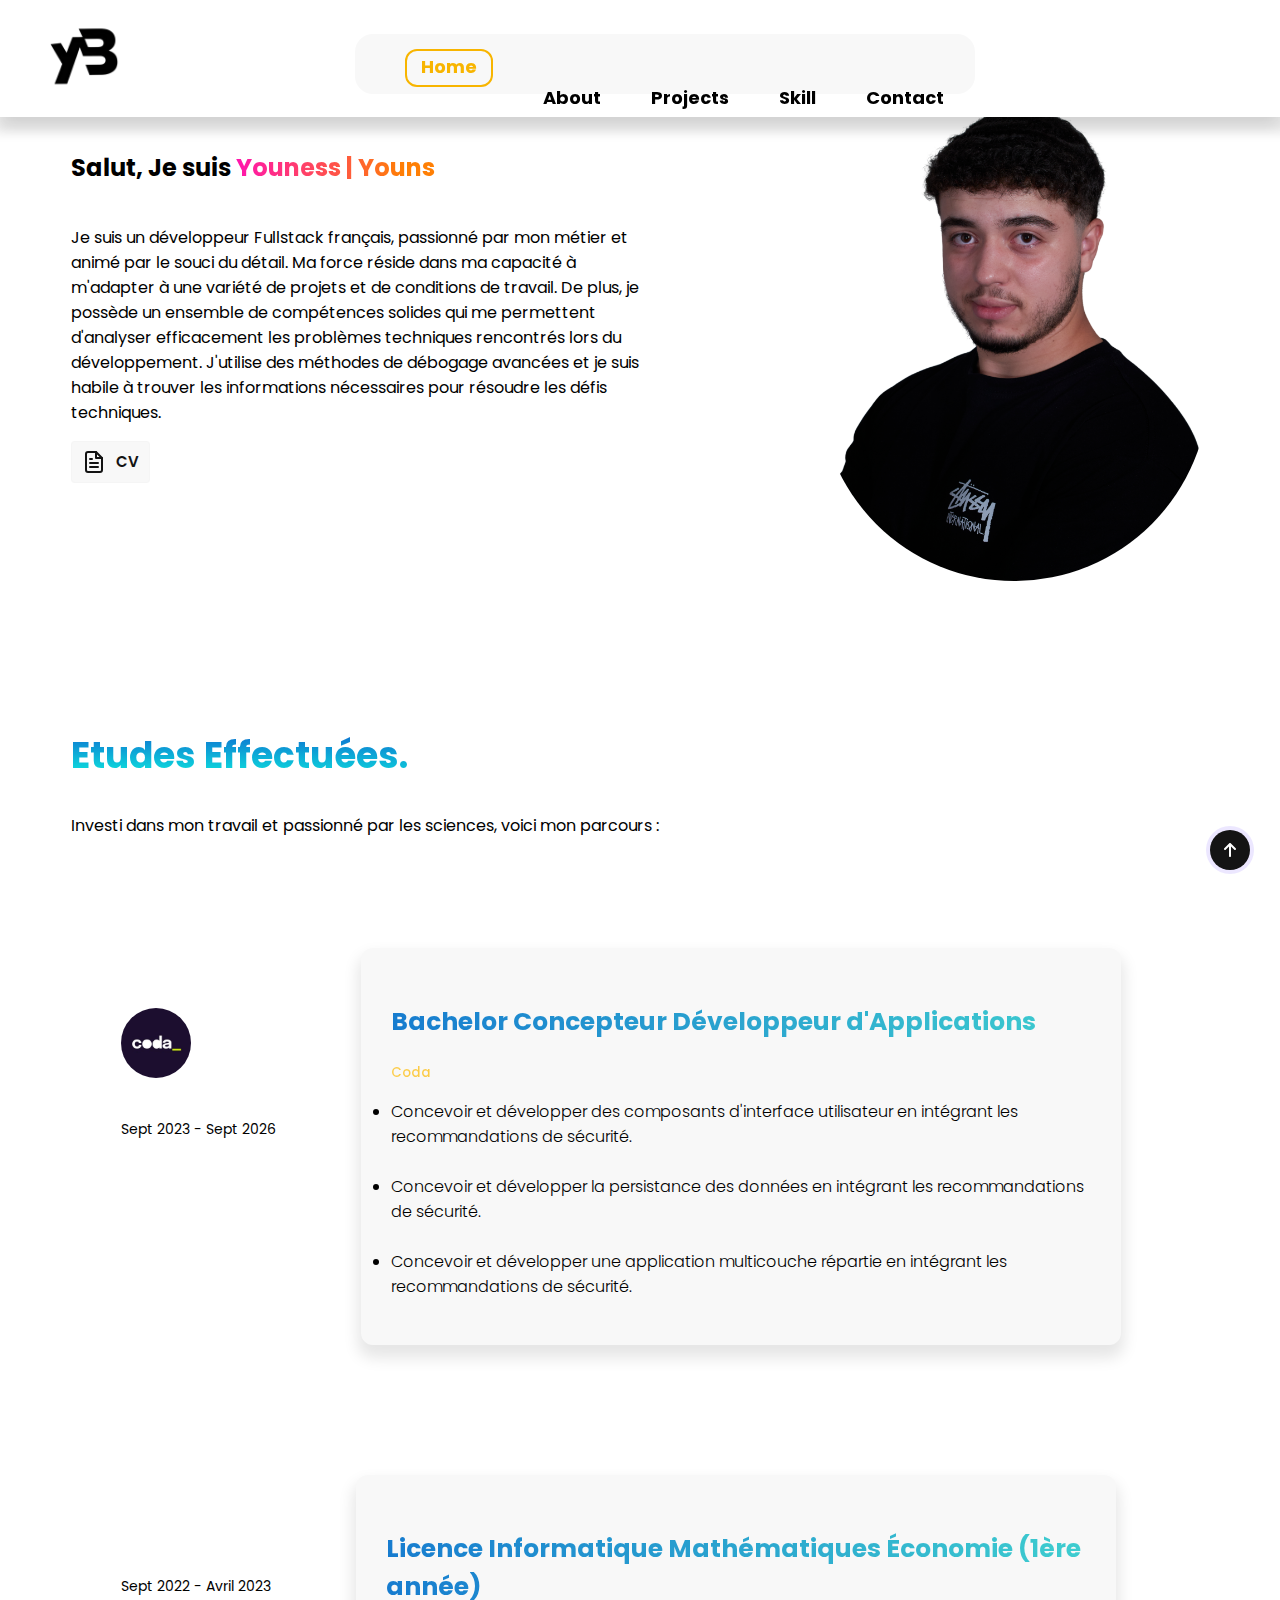
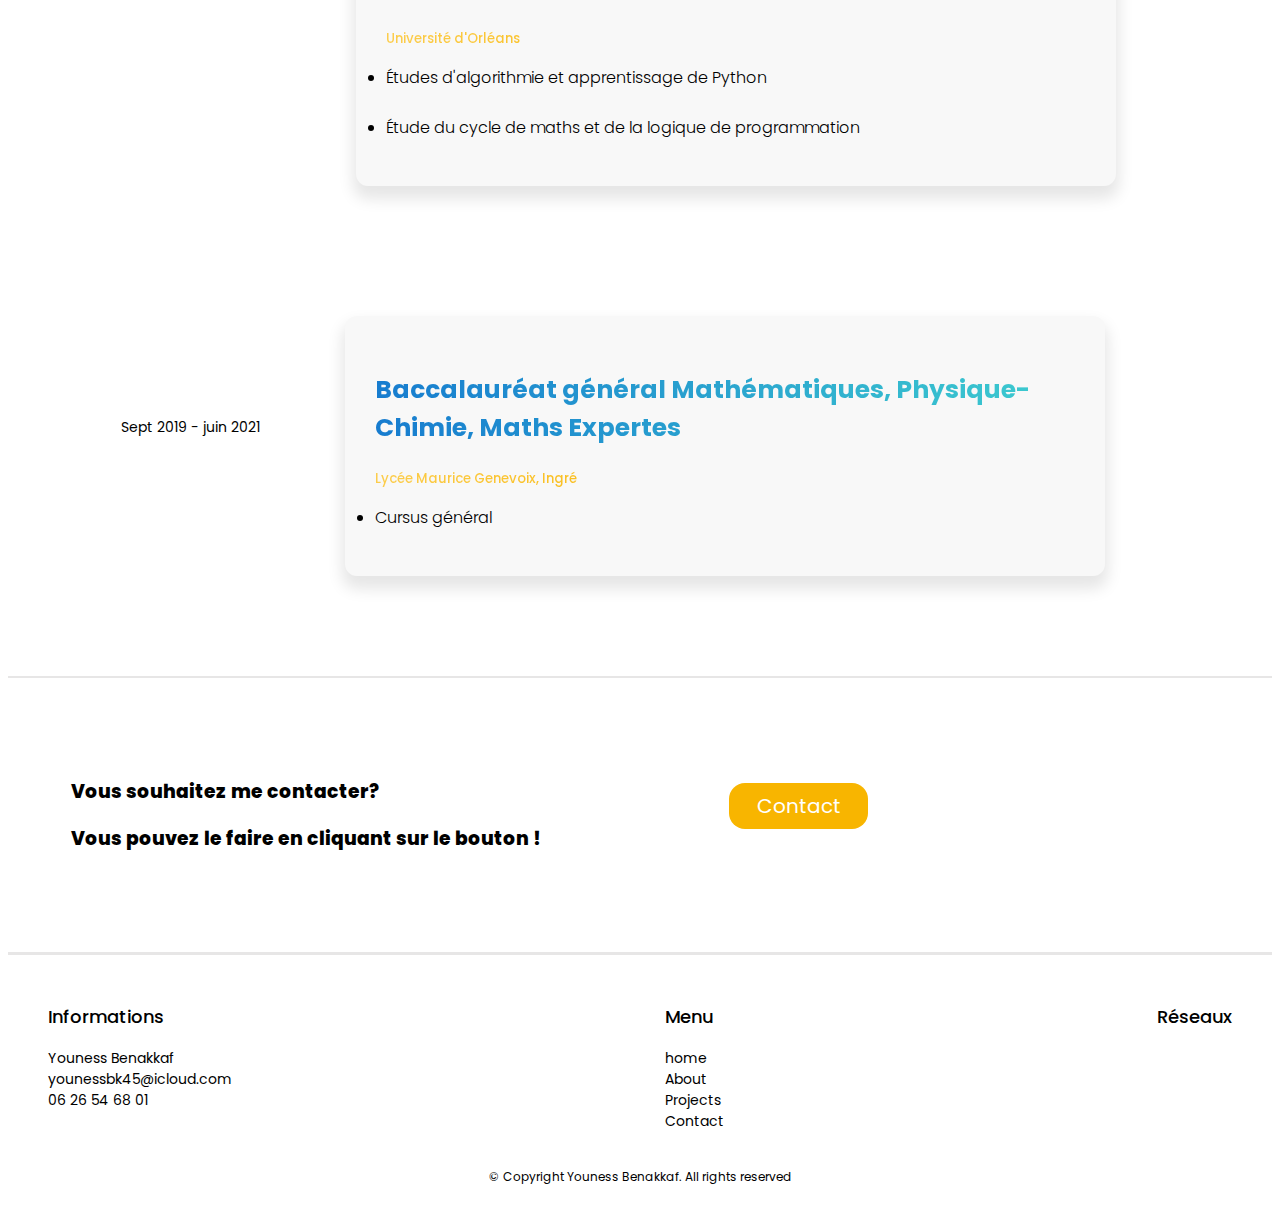
==== commit 015d7fcc: "modif css" ====
--- a/pages/about.html
+++ b/pages/about.html
@@ -24,7 +24,7 @@
     <header>
         <div class="oui">
             <div class="logo">
-                <img src="../images/Design sans titre-69.png" alt="" srcset="">
+                <a href="../index.html" onclick="onPageLinkClicked('un')"><img src="../images/Design sans titre-69.png" alt="" srcset=""></a>
             </div>
             <div class="pages">
                 <div class="infos">
@@ -45,7 +45,7 @@
 
     <div id="navbarptit">
         <div class="navlog">
-            <img src="../images/Design sans titre-69.png" alt="">
+            <a href="../index.html" onclick="onPageLinkClicked('un')"><img src="../images/Design sans titre-69.png" alt="" srcset=""></a>
         </div>
         <div class="offnav">
             <div class="menu-toggle">
@@ -225,7 +225,7 @@
         </span>
     </footer>
     
-    <script src="../scrollreveal.min.js"></script>
+    
     <script src="../nav.js"></script>
     <script src="../index.js"></script>
     <script src="https://cdn.jsdelivr.net/npm/gsap@3.12.5/dist/gsap.min.js"></script>
--- a/index.css
+++ b/index.css
@@ -1,14 +1,18 @@
 /*body and all style*/
+
+@media screen and (max-width: 767px) {
+  body{
+    margin: 0;
+   overflow-x:hidden ;
+    padding: 0;
+    width: 100vw;
+  
+  }
+}
 
 *{
   font-family: "Poppins", sans-serif;
   z-index: 1;
-}
-body{
-  max-width: 1200px;
-margin: 140px auto 0 auto;
-
-
 }
 
 /*header style*/
@@ -64,7 +68,7 @@
 .pages{
   margin-top: 10px;
   display: flex;
-  width: 610px;
+  width: 620px;
   height: 60px;
   border-radius: 18px;
   background-color: #F8F8F8;
@@ -184,7 +188,7 @@
 /*card effet fenetre */
 
 .card {
-  width: 500px;
+  max-width: 500px;
   height: 300px;
   
   background-color: #011522;
@@ -330,8 +334,8 @@
 .projects_container i{
   display: flex;
   justify-content: end;
-  font-size: 25px;
-  margin: 22px;
+  font-size: 24px;
+  padding: 6px;
   margin-top: -100px;
 }
 
@@ -694,9 +698,10 @@
 
 
   body{
-    width: 90%;
-    margin: 140px auto 0 auto;
+    margin: 0;
+    
     overflow-x: hidden;
+    padding: 0;
  
   }
 
@@ -722,7 +727,7 @@
   }
 
   .moi img{
-    width: 340px;
+    max-width: 340px;
     margin-top: 15px;
   }
 
@@ -892,7 +897,7 @@
 }
 
 .maphoto img{
-  width: 390px;
+  max-width: 390px;
   border-radius: 200px;
 }
 
@@ -1045,7 +1050,10 @@
 }
 
 .maincontact{
+  width: 94%;
   margin: 0 auto;
+  padding: 0;
+  overflow-x: hidden;
 }
 
 @media screen and (max-width: 1000px) {
@@ -1114,11 +1122,9 @@
   font-size: 14px;
  }
  .maphoto img{
-  width: 320px;
-}
-body{
-  width: 100%;
-}
+  max-width: 320px;
+}
+
 
 .ensemble{
   display: flex;
@@ -1189,7 +1195,6 @@
 
 
 .salut img{
-
 margin-bottom: -170px;
 margin-top: -100px;
 }
@@ -1317,8 +1322,8 @@
 
 .salut img{
   margin-top: -50px;
-  padding: 50px;
-max-width: 500px;
+width: 100%;
+height: auto;
 }
 
 .salut h3{
@@ -1414,10 +1419,7 @@
 
 @media screen and (max-width:767px){
 
-  body{
-    width: 90%;
-    margin: 0 auto;
-  }
+
   .losange{
  
     justify-content: center;
@@ -1471,21 +1473,25 @@
   .interpro span{
     font-size: 36px !important;
   }
+
+  .salut h3{
+    margin-top: 140px;
+  }
+
+  .salut img{
+    margin-top: 10px;
+  }
 }
 
 
 @media screen and  (max-width: 767px){
 
-  body {
-    margin: 0;
-    padding: 0;
-    width: 100%;
-}
+
 header{
   display: none;
 }
 #navbarptit {
-    width: 100%;
+    
     height: 70px;
     display: flex;
     justify-content: space-between;
@@ -1501,7 +1507,10 @@
 
 .navlog img {
     width: 50px;
-    margin: 10px 20px;
+}
+
+.navlog{
+  padding: 10px 20px;
 }
 
 .offnavcontent {
@@ -1534,7 +1543,8 @@
 
 
 #navbarptit {
-  width: 100%;
+width: 100vw;
+
 }
 
 .offnav {
@@ -1547,10 +1557,10 @@
 
     .offnavcontent.active {
         display: block;
-        position: relative; /* Ajout de position   width: 100%; /* Prend toute la largeur de son conteneur */
-        max-width: 100vw; /* Ne dépasse pas la largeur de la fenêtre */
-        position: fixed; /* Reste fixé sur la fenêtre lorsque déroulé */
-        top: 0; /* Position en haut de la fenêtre */
+        position: relative; 
+        max-width: 100vw; 
+        position: fixed; 
+        top: 0; 
         left: 0;
         right: 0;
         z-index: 500;
@@ -1834,4 +1844,5 @@
     padding-bottom: 0;
   }
 
-}+}
+
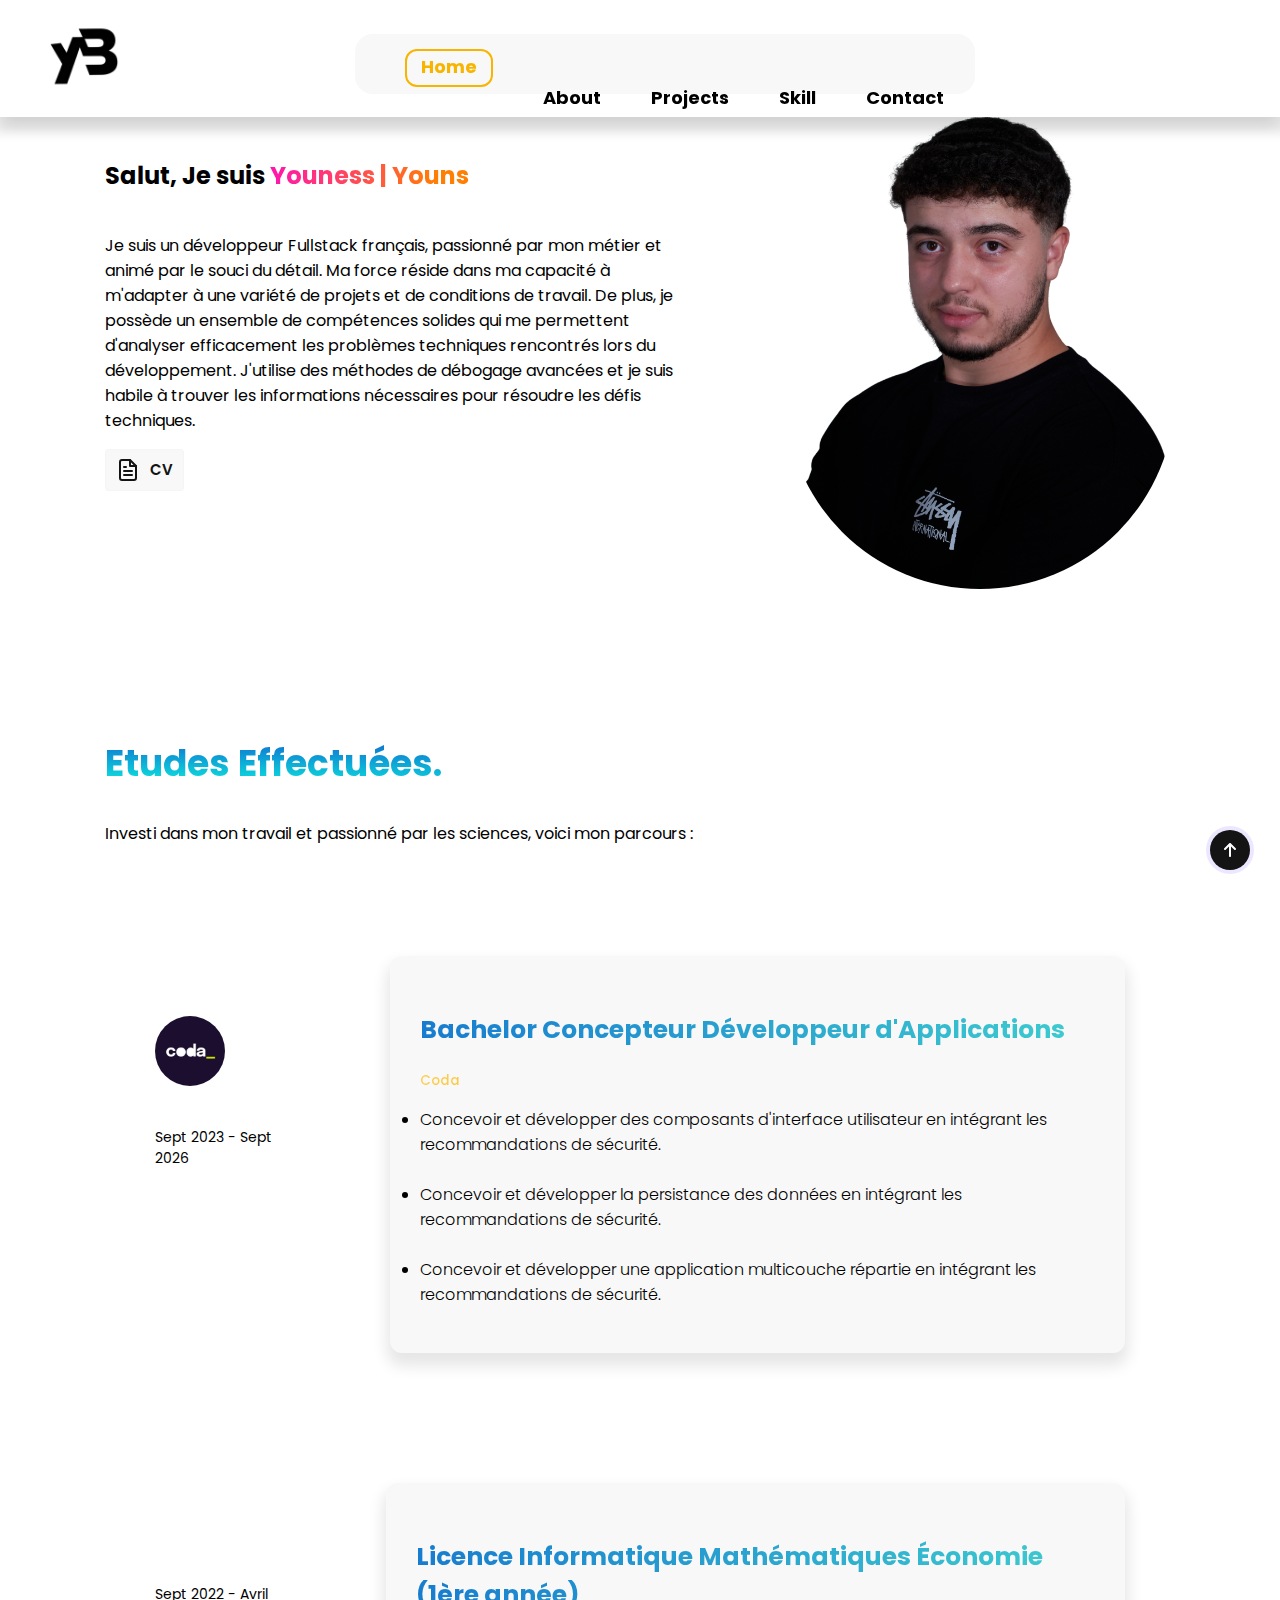
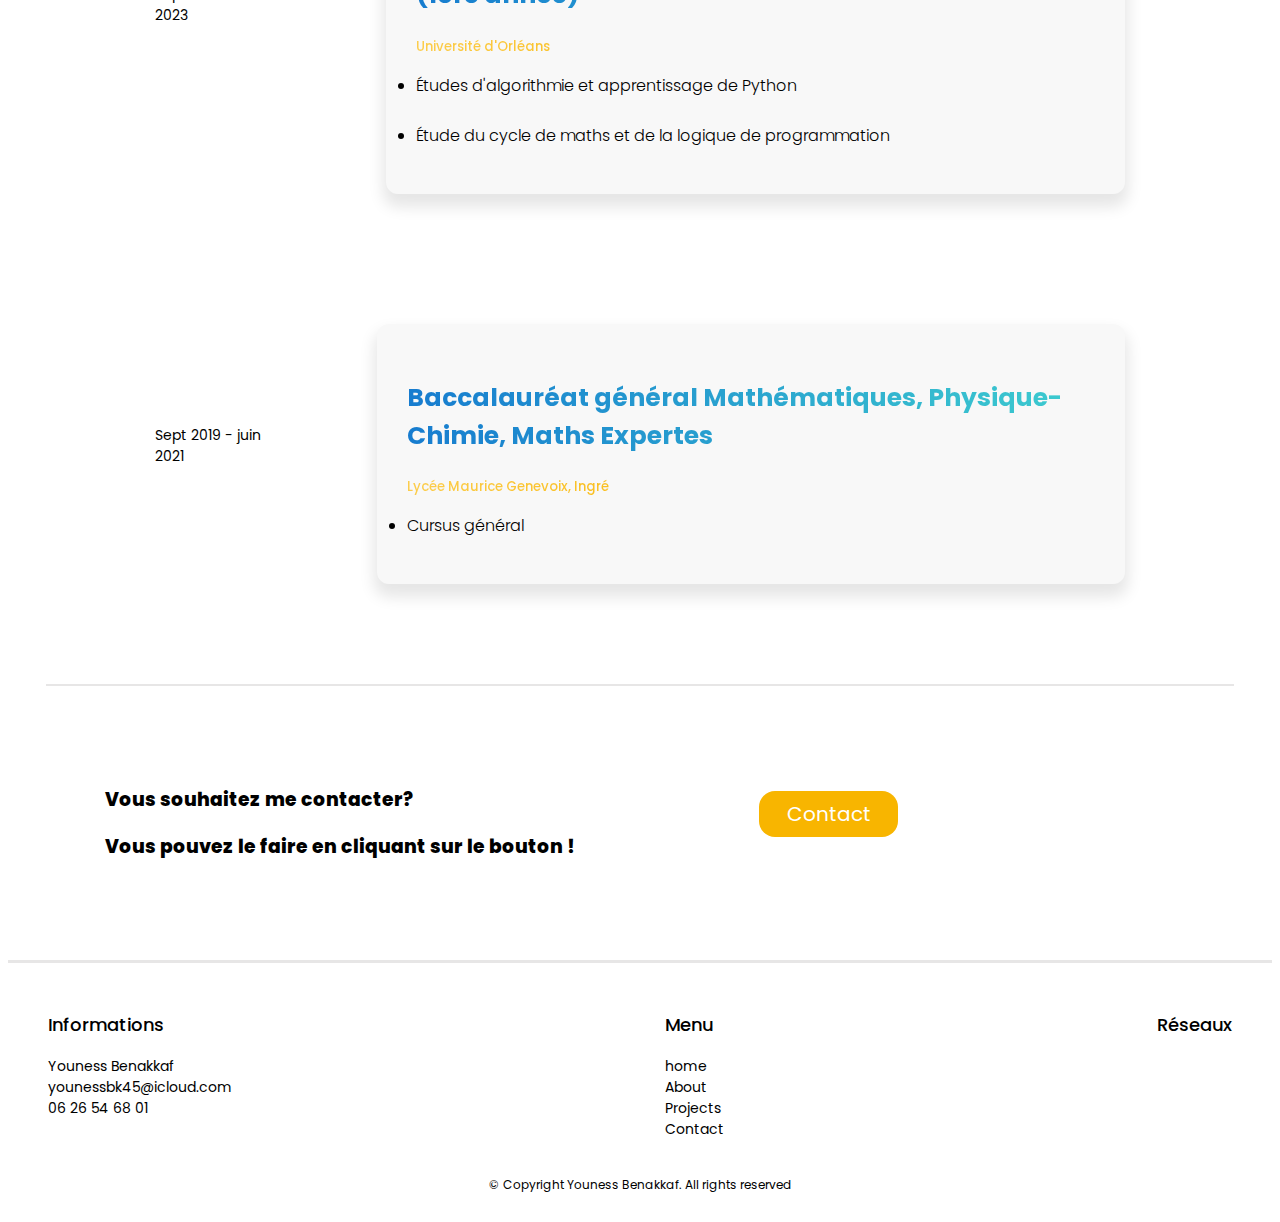
==== commit d1dbf860: "modif css" ====
--- a/pages/about.html
+++ b/pages/about.html
@@ -68,7 +68,7 @@
             </div>
         </div>
     </div>
-    <main>
+    <main class="aboutmain">
 
         <section id="aboutme">
         
--- a/index.css
+++ b/index.css
@@ -1846,3 +1846,31 @@
 
 }
 
+
+.indexmain{
+  width: 94%;
+  margin: 0 auto;
+  padding: 0;
+  overflow-x: hidden;
+}
+
+.projmain{
+  width: 94%;
+  margin: 0 auto;
+  padding: 0;
+  overflow-x: hidden;
+}
+
+.ls{
+  width: 94%;
+  margin: 0 auto;
+  padding: 0;
+  overflow-x: hidden;
+}
+
+.aboutmain{
+  width: 94%;
+  margin: 0 auto;
+  padding: 0;
+  overflow-x: hidden;
+}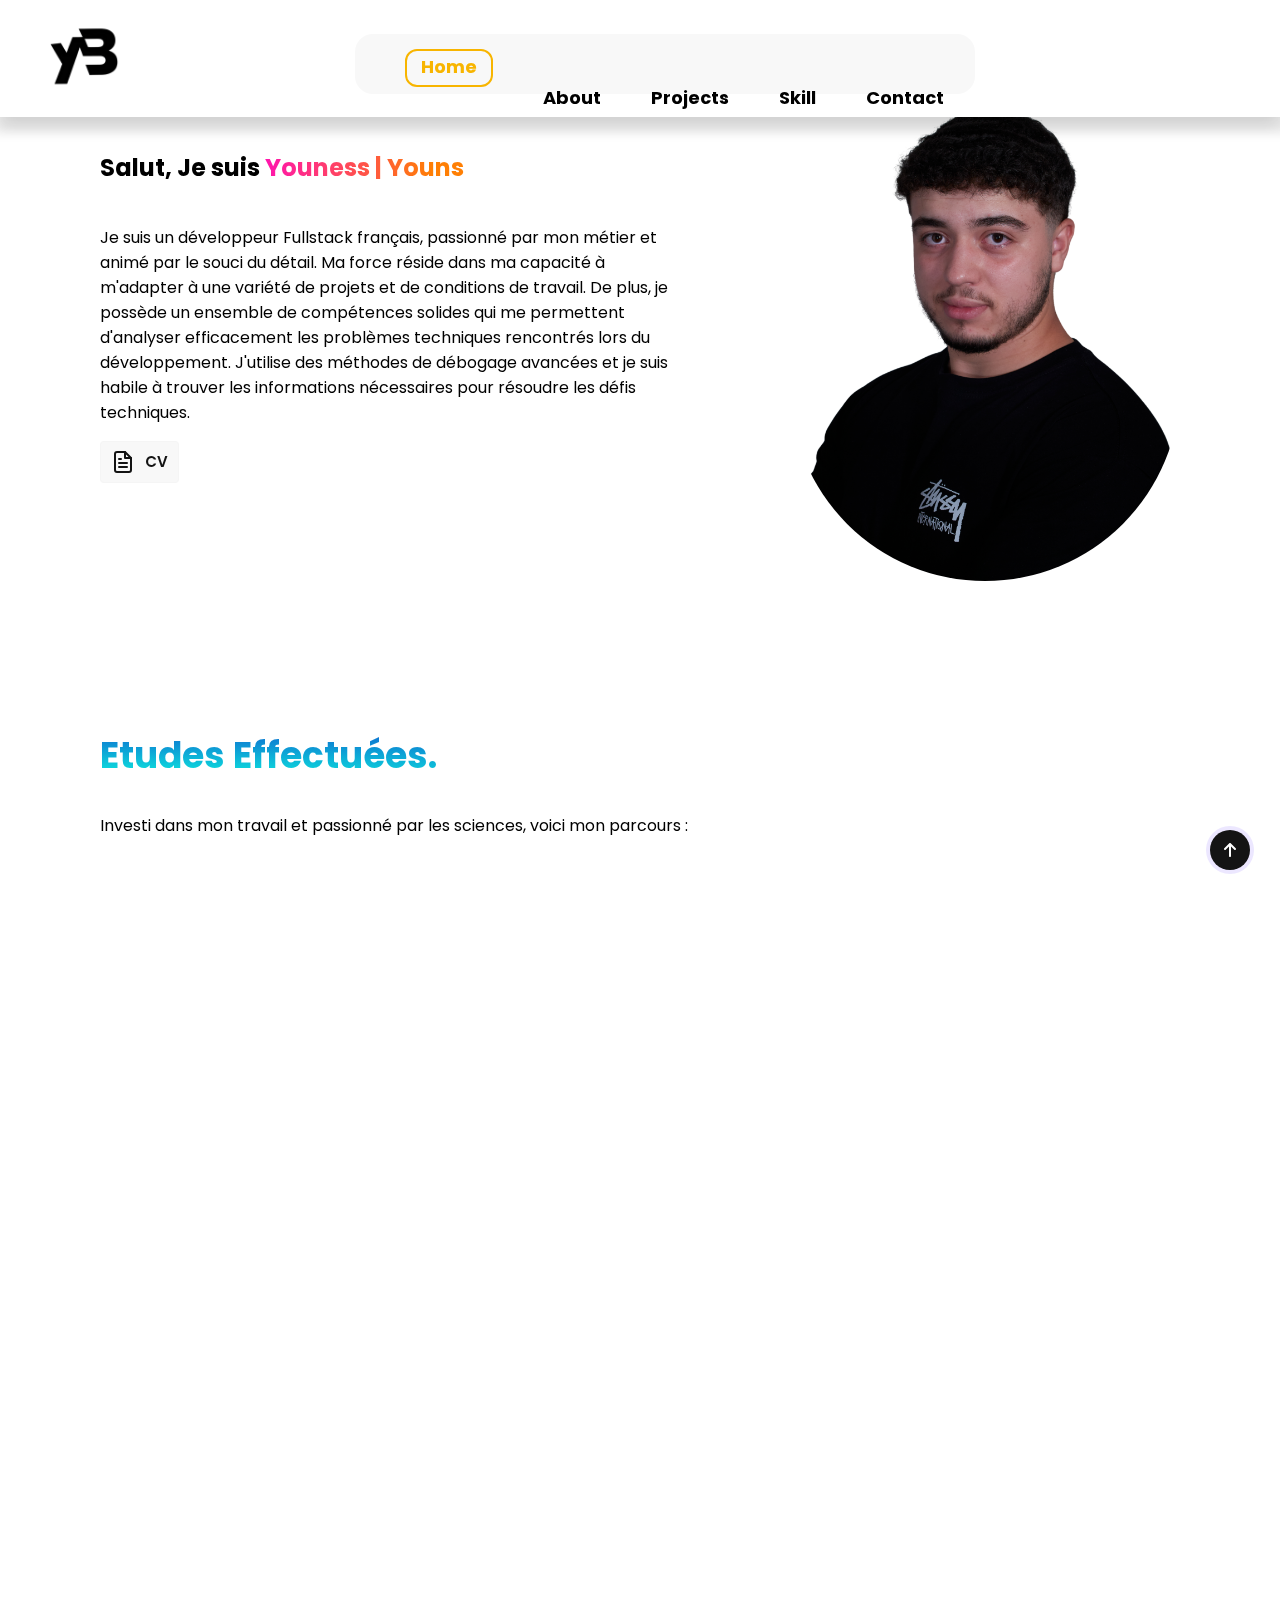
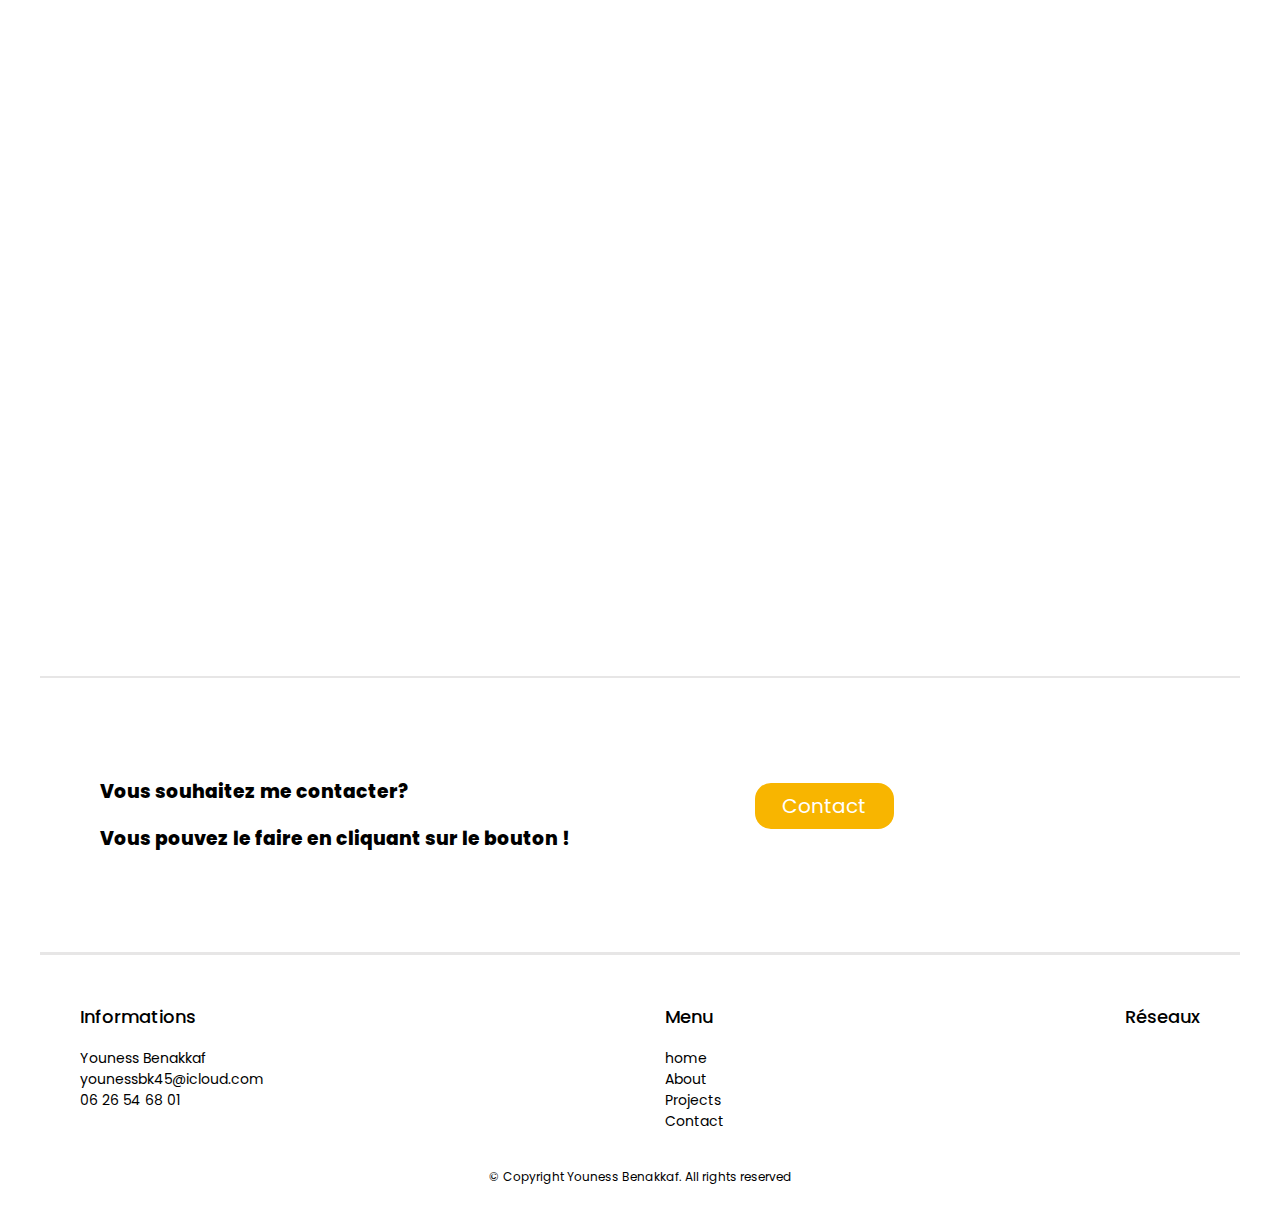
==== commit 739c8a7c: "modif css" ====
--- a/pages/about.html
+++ b/pages/about.html
@@ -227,6 +227,8 @@
     
     
     <script src="../nav.js"></script>
+
+<script src="../scrollreveal.min.js"></script>
     <script src="../index.js"></script>
     <script src="https://cdn.jsdelivr.net/npm/gsap@3.12.5/dist/gsap.min.js"></script>
     <script src="../animations.js"></script>
--- a/index.css
+++ b/index.css
@@ -13,6 +13,12 @@
 *{
   font-family: "Poppins", sans-serif;
   z-index: 1;
+}
+
+body{
+  margin-top: 140px;
+  max-width: 1200px;
+  margin: 0 auto;
 }
 
 /*header style*/
@@ -573,6 +579,10 @@
 
 /*footer-container*/
 
+footer{
+  margin: 0 auto;
+  max-width: 1200px;
+}
 .footer-container{
   display: flex;
   justify-content: space-between;
@@ -1049,12 +1059,6 @@
   margin-top: 140px;
 }
 
-.maincontact{
-  width: 94%;
-  margin: 0 auto;
-  padding: 0;
-  overflow-x: hidden;
-}
 
 @media screen and (max-width: 1000px) {
 
@@ -1848,28 +1852,35 @@
 
 
 .indexmain{
-  width: 94%;
+  max-width: 1200px;
   margin: 0 auto;
   padding: 0;
   overflow-x: hidden;
 }
 
 .projmain{
-  width: 94%;
+  max-width: 1200px;
   margin: 0 auto;
   padding: 0;
   overflow-x: hidden;
 }
 
 .ls{
-  width: 94%;
+  max-width: 1200px;
   margin: 0 auto;
   padding: 0;
   overflow-x: hidden;
 }
 
 .aboutmain{
-  width: 94%;
+  max-width: 1200px;
+  margin: 0 auto;
+  padding: 0;
+  overflow-x: hidden;
+}
+
+.maincontact{
+  max-width: 1200px;
   margin: 0 auto;
   padding: 0;
   overflow-x: hidden;
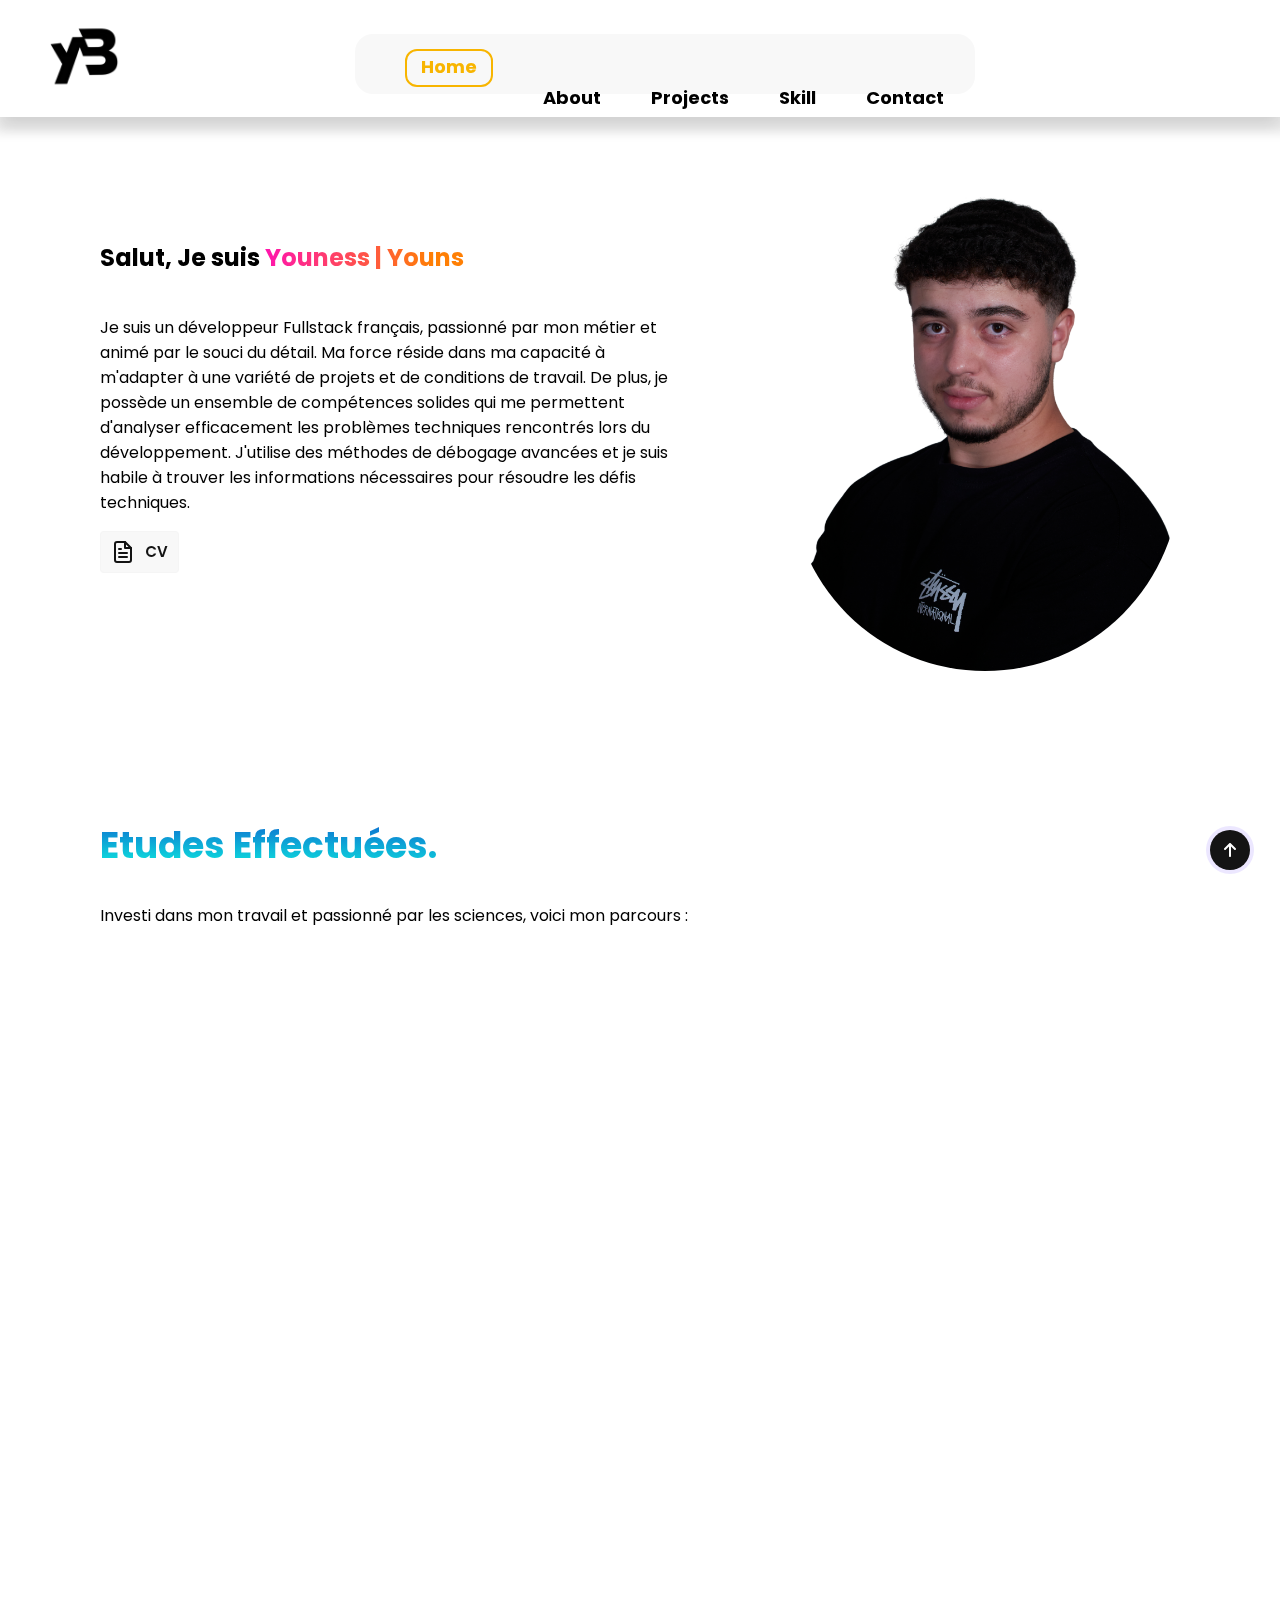
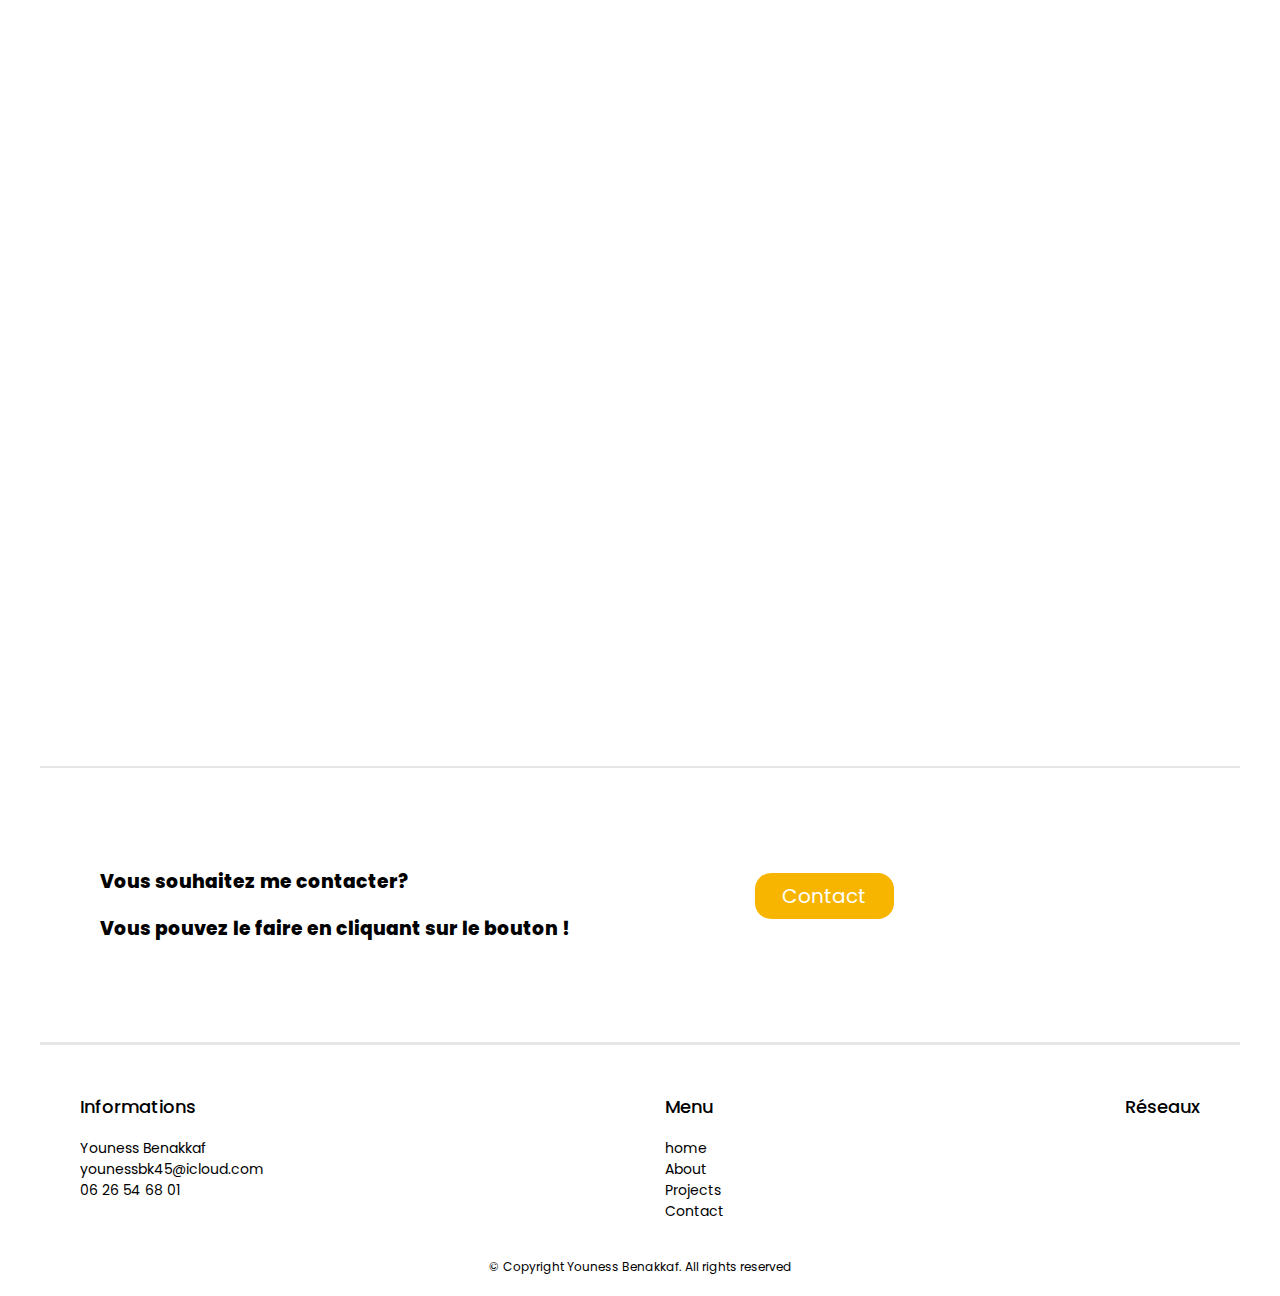
==== commit fef07c31: "ajou css et modif image" ====
--- a/pages/about.html
+++ b/pages/about.html
@@ -131,7 +131,7 @@
 
             <div id="ensemble2" class="ensemble">
                 <div class="codalogo">
-                    <img src="../images/logo-univ-orléans_3.png" alt="">
+                    <img src="../images/logouniv.png" alt="">
                     <p>Sept 2022 - Avril 2023</p>
                 </div>
             <div class="parcour_1">
@@ -149,7 +149,7 @@
 
         <div id="ensemble3" class="ensemble">
             <div class="codalogo">
-                <img src="../images/Capture d’écran 2024-03-12 à 20.41.40.png" alt="">
+                <img src="../images/mg.png" alt="">
                 <p>Sept 2019 - juin 2021</p>
             </div>
         <div class="parcour_1">
--- a/index.css
+++ b/index.css
@@ -6,8 +6,10 @@
    overflow-x:hidden ;
     padding: 0;
     width: 100vw;
-  
-  }
+    margin-top: 0 !important;
+  
+  }
+  
 }
 
 *{
@@ -16,9 +18,9 @@
 }
 
 body{
-  margin-top: 140px;
+ 
   max-width: 1200px;
-  margin: 0 auto;
+  margin:120px  auto 0 auto;
 }
 
 /*header style*/
@@ -36,8 +38,14 @@
   z-index: 999; /* Assure que le header reste au-dessus du contenu */
 
   box-shadow: 2px 8px 10px 8px rgba(0,0,0,0.1),0px 10px 15px -3px rgba(0,0,0,0.1);
-  backdrop-filter: blur(12px);
-  -webkit-backdrop-filter: blur(12px);
+  /* Standard syntax */
+backdrop-filter: blur(12px);
+
+/* Préfixes pour les moteurs de rendu spécifiques */
+-webkit-backdrop-filter: blur(12px); /* Chrome, Safari, Opera */
+-moz-backdrop-filter: blur(12px); /* Firefox */
+-ms-backdrop-filter: blur(12px); /* Edge */
+
 }
 
 
@@ -276,7 +284,7 @@
 /*section allCard */
 
 .allCard{
-  margin-top: 250px;
+  margin-top: 200px;
 }
 .line_one{
   width: 100%;
@@ -709,10 +717,9 @@
 
   body{
     margin: 0;
-    
     overflow-x: hidden;
     padding: 0;
- 
+    margin-top:110px;
   }
 
   header{
@@ -902,7 +909,7 @@
   display: flex;
   
   justify-content: space-between;
-  margin-top: 80px;
+  margin-top: 50px;
   margin-bottom: 70px;
 }
 
@@ -1241,7 +1248,7 @@
 @media screen and (min-width: 1000px) {
 
 .maincontact{
-  height: 80vh;
+  height: 100vh;
 }
 }
 
@@ -1318,6 +1325,7 @@
 margin-top: 50px;
 margin-left: 30px;
 margin-right: 30px;
+margin-bottom: 20px;
 
 
 
@@ -1502,8 +1510,9 @@
     position: fixed;
     top: 0;
     box-shadow: 2px 8px 10px 8px rgba(0,0,0,0.1),0px 10px 15px -3px rgba(0,0,0,0.1);
-    backdrop-filter: blur(12px);
-    -webkit-backdrop-filter: blur(12px);
+    /* Standard syntax */
+background-color: white;
+
     padding: 0;
     margin: 0;
     z-index: 999;
@@ -1571,8 +1580,14 @@
         padding: 30px;
         height: 100vh;
         box-shadow: 2px 8px 10px 8px rgba(0,0,0,0.1),0px 10px 15px -3px rgba(0,0,0,0.1);
-        backdrop-filter: blur(24px);
-        -webkit-backdrop-filter: blur(24px);
+     /* Standard syntax */
+backdrop-filter: blur(12px);
+
+/* Préfixes pour les moteurs de rendu spécifiques */
+-webkit-backdrop-filter: blur(12px); /* Chrome, Safari, Opera */
+-moz-backdrop-filter: blur(12px); /* Firefox */
+-ms-backdrop-filter: blur(12px); /* Edge */
+
         z-index: 7;
     }
 
@@ -1631,7 +1646,7 @@
 
 .projects{
   width: 80%;
-  margin: 120px auto;
+  margin: 50px auto;
 }
 .cardproject1{
   display: flex;
@@ -1870,6 +1885,8 @@
   margin: 0 auto;
   padding: 0;
   overflow-x: hidden;
+  overflow-x: hidden;
+  overflow-y: hidden;
 }
 
 .aboutmain{
@@ -1884,4 +1901,25 @@
   margin: 0 auto;
   padding: 0;
   overflow-x: hidden;
+  overflow-y: hidden;
+}
+
+
+@media screen and (max-width: 767px) {
+
+  .description_1{
+    margin-bottom: -70px;
+  }
+
+  .aboutmain{
+    margin-top: 20px;
+  }
+  
+  .ls{
+    margin-top: 20px;
+  }
+
+  .contactandimg{
+    margin: 0 auto;
+  }
 }